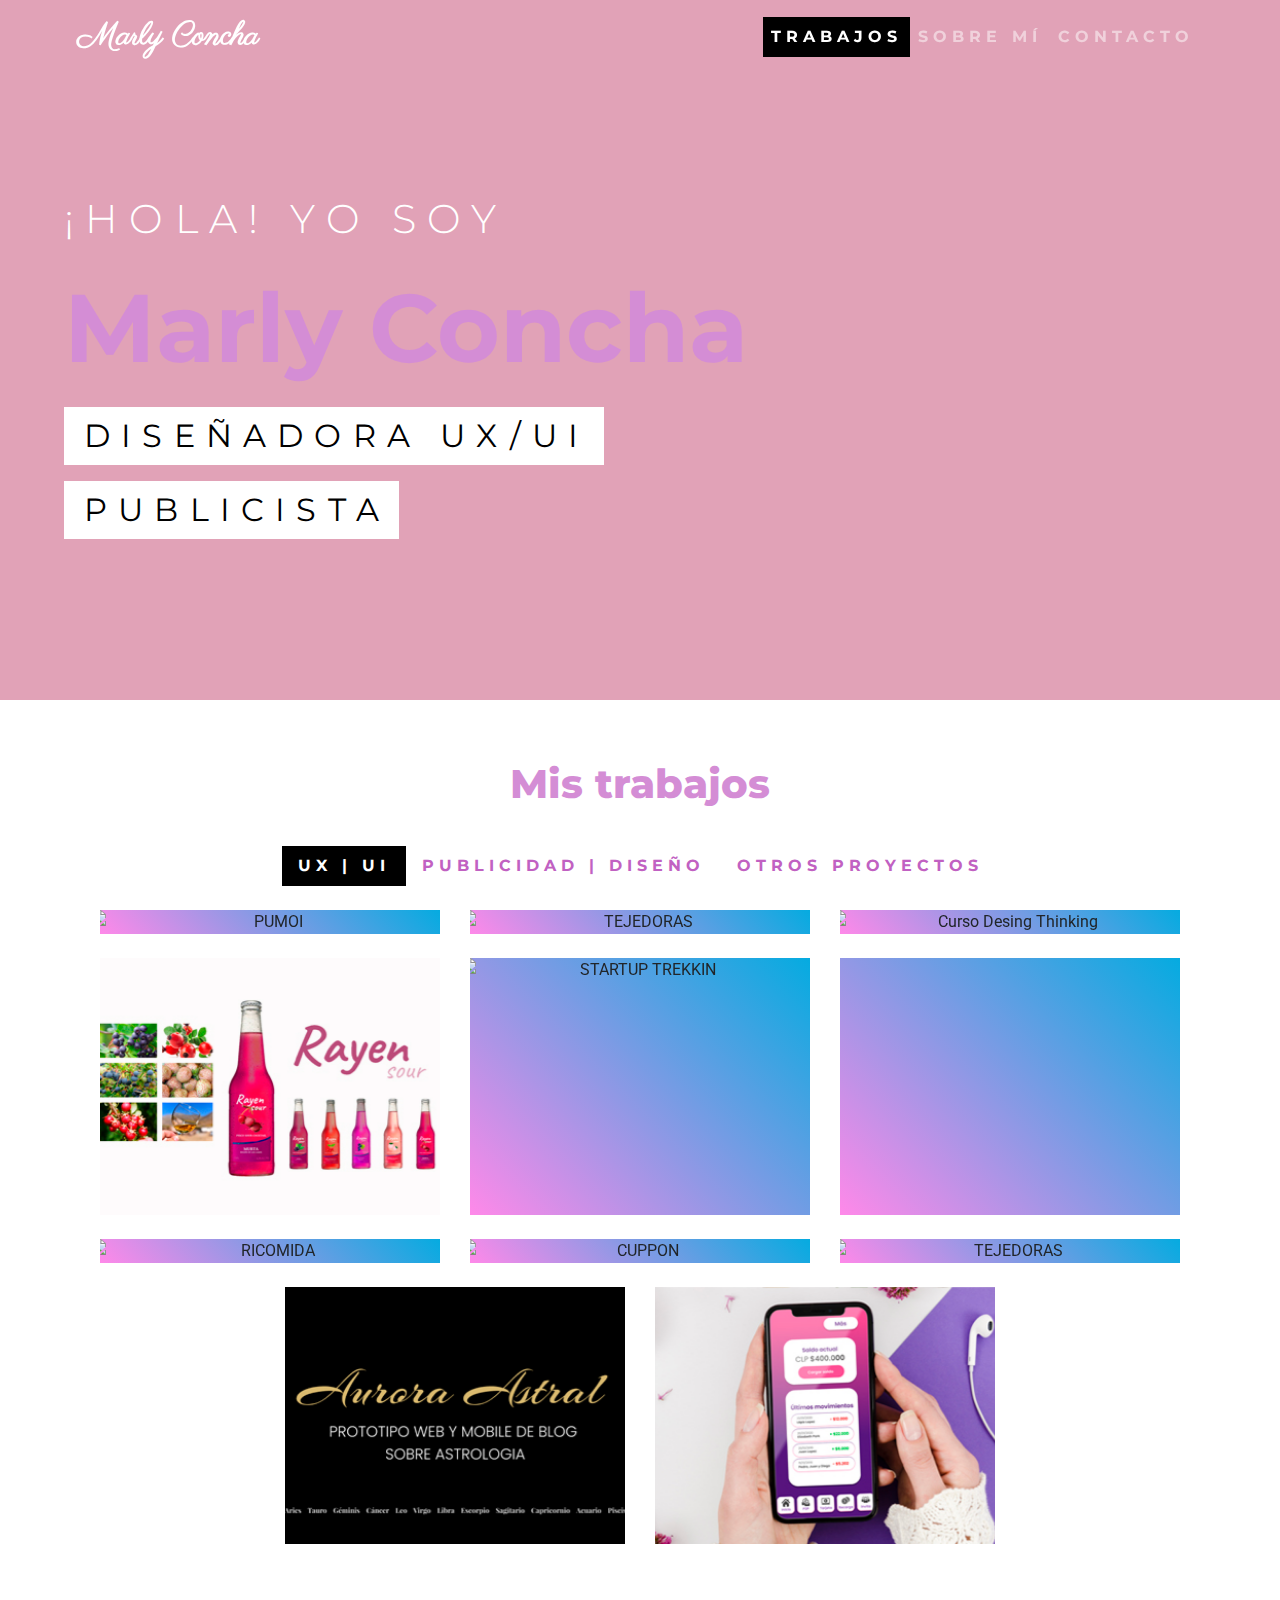
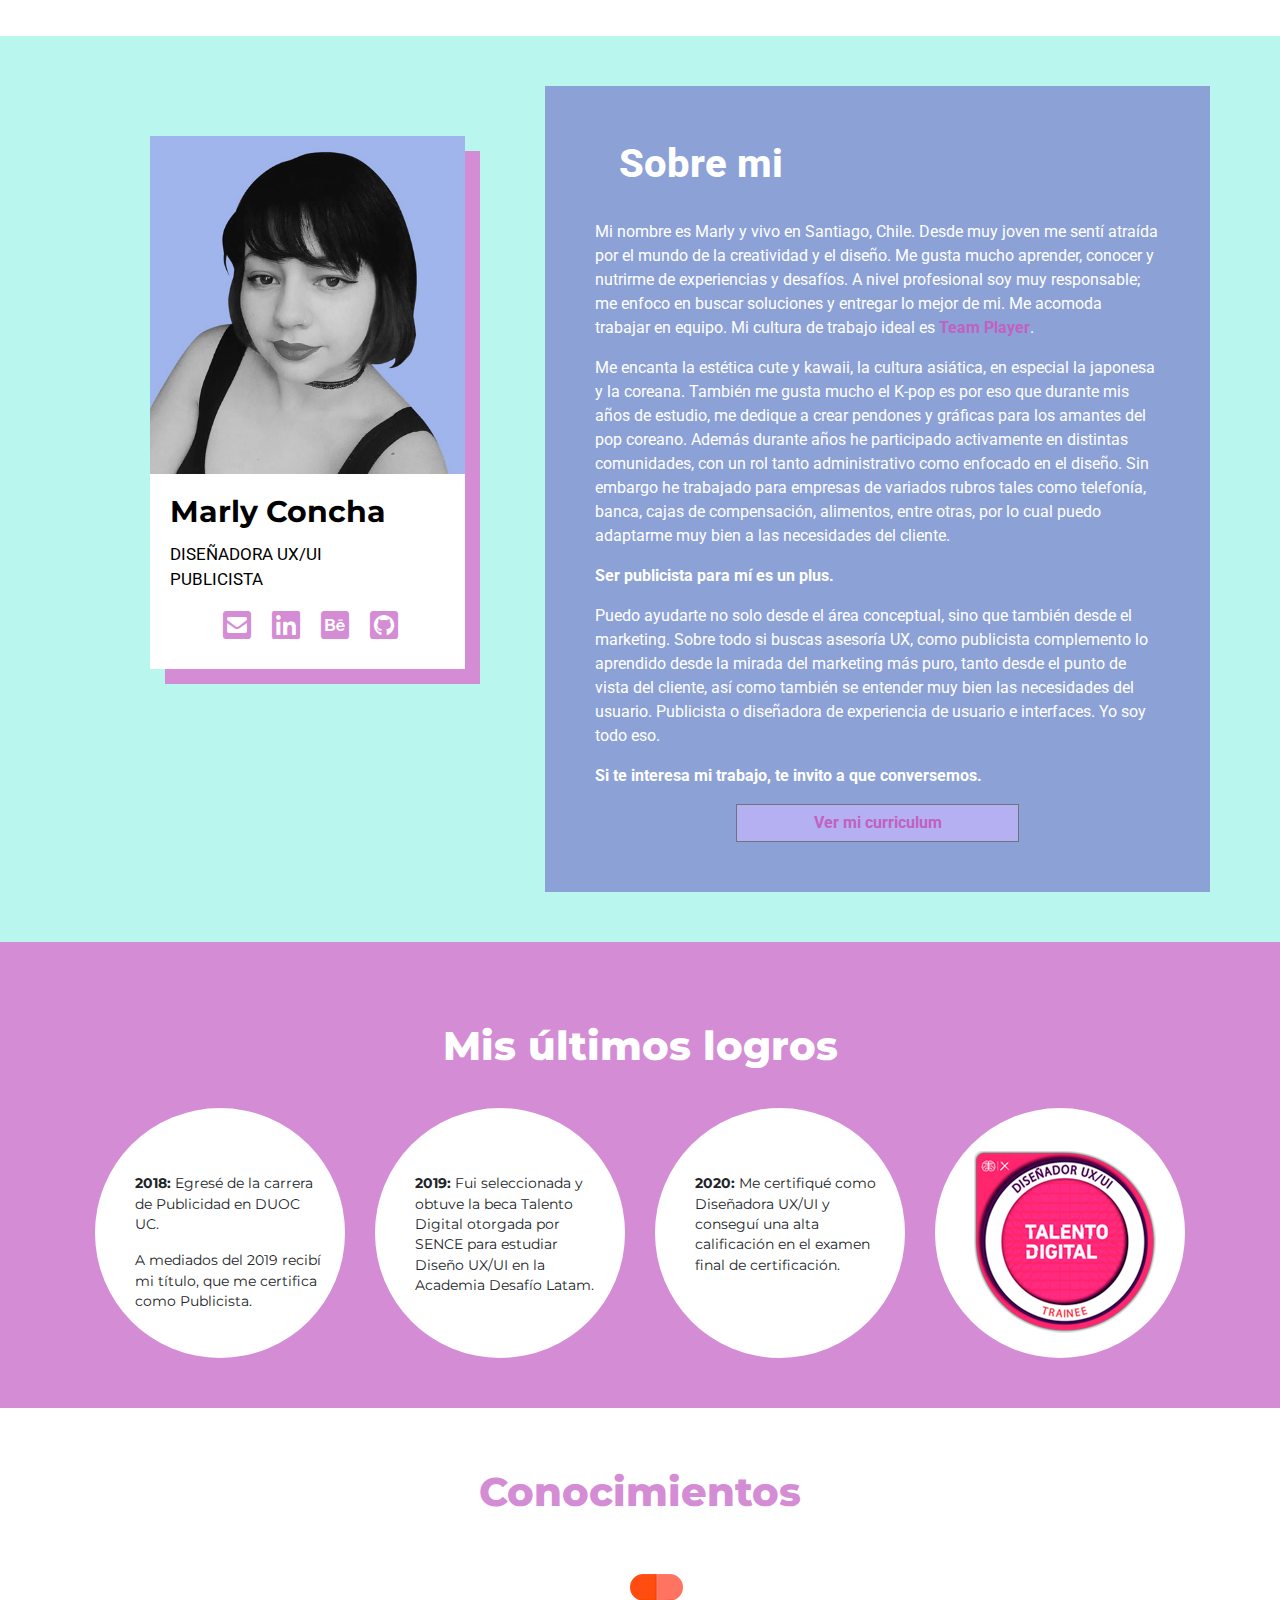
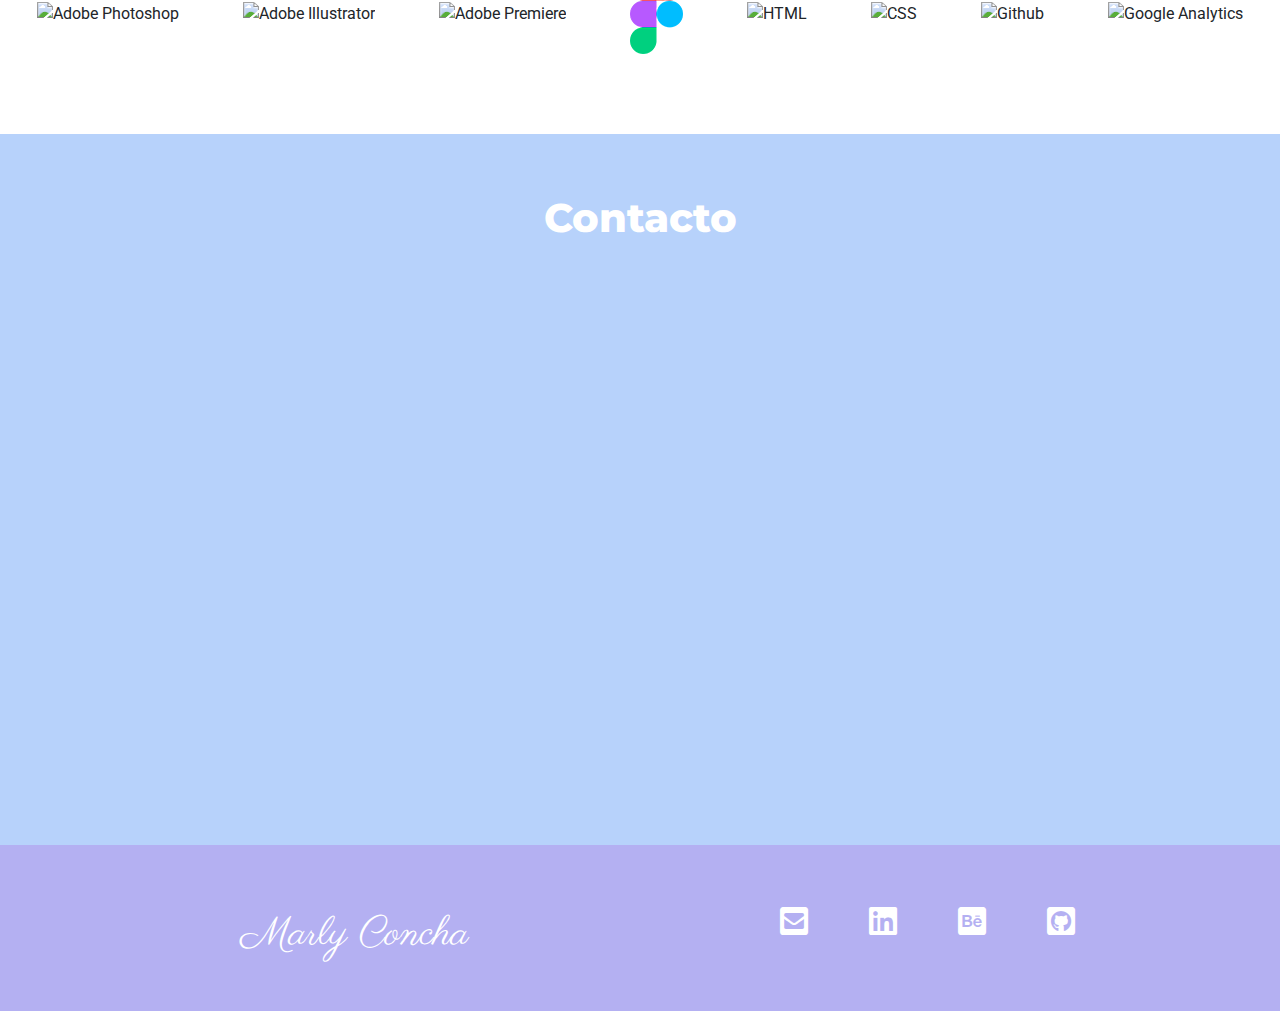
==== index.html @ b3d9e697 "Update index.html" ====
<!DOCTYPE html>
<html lang="en">

<head>
    <meta charset="UTF-8">
    <meta name="viewport" content="width=device-width, initial-scale=1.0">
    <meta http-equiv="X-UA-Compatible" content="ie=edge">
    <title>Marly Concha | Portfolio</title>
    <!-- Font Awesome -->
    <link rel="stylesheet" href="https://use.fontawesome.com/releases/v5.8.2/css/all.css">
    <!-- Google Fonts -->
    <link
        href="https://fonts.googleapis.com/css2?family=Montserrat:wght@300;400;800&family=Parisienne&family=Roboto:wght@300;400;700&display=swap"
        rel="stylesheet">
    <!-- Bootstrap core CSS -->
    <link href="https://cdnjs.cloudflare.com/ajax/libs/twitter-bootstrap/4.5.0/css/bootstrap.min.css" rel="stylesheet">
    <!-- Material Design Bootstrap -->
    <link href="https://cdnjs.cloudflare.com/ajax/libs/mdbootstrap/4.19.1/css/mdb.min.css" rel="stylesheet">

    <link rel="stylesheet" href="assets/css/style.css">
</head>

<body data-spy="scroll" data-target="#menu" data-offset="50">

    <!-- NAVBAR -->
    <nav id="menu" class="navbar navbar-expand-lg navbar navbar-dark scrolling-navbar fixed-top">
        <div class="container px-2">
            <a class="navbar-brand" href="#">Marly Concha</a>

            <button class="navbar-toggler" type="button" data-toggle="collapse" data-target="#navbarNav"
                aria-controls="navbarNav" aria-expanded="false" aria-label="Toggle navigation">
                <span class="navbar-toggler-icon"></span>
            </button>
            <div class="collapse navbar-collapse" id="navbarNav">

                <ul class="navbar-nav ml-auto nav-pills">
                    <li class="nav-item">
                        <a class="nav-link active" href="#trabajos">TRABAJOS<span class="sr-only">(current)</span></a>
                    </li>
                    <li class="nav-item">
                        <a class="nav-link" href="#sobremi">SOBRE MÍ</a>
                    </li>
                    <li class="nav-item">
                        <a class="nav-link" href="#contacto">CONTACTO</a>

                    </li>
                </ul>
            </div>
        </div>
    </nav>
    <!-- FIN NAVBAR -->

    <!-- HEADER -->
    <header id="inicio" class="hero__section">
        <div class="header__text">
            <p class="header">¡HOLA! YO SOY</p>
            <h1 class="ml11">
                <span class="text-wrapper">
                    <span class="line line1"></span>
                    <span class="letters">Marly Concha</span>
                </span>
            </h1>
            <p class="subtitulo">DISEÑADORA UX/UI</p>
            <p class="subtitulo2">PUBLICISTA</p>

            <script src="https://cdnjs.cloudflare.com/ajax/libs/animejs/2.0.2/anime.min.js"></script>

        </div>
    </header>
    <!-- FIN HEADER -->

    <!-- TRABAJOS DESTACADOS
    <section id="trabajos" class="mistrabajos">
        <div class="container">
            <div class="row justify-content-sm-center mt-2">

                <h1 class="titulo">Trabajos destacados</h1>
            </div>
        </div>

        <div class="container">
            <div class="row justify-content-sm-center mt-4">
                <div class="col-lg-4 col-md-4 col-sm-6 col-xs-12">
                    <div class="hovereffect">
                        <img class="" src="/assets/img/scaserta.png" alt="">
                        <div class="overlay">
                            <a href="/trabajos/tejedoras/index.html">
                                <h2>TEJEDORAS (WEB)</h2>
                            </a>
                        </div>
                    </div>
                </div>

                <div class="col-lg-4 col-md-4 col-sm-6 col-xs-12">
                    <div class="hovereffect">
                        <img class="img-responsive" src="http://placehold.it/350x200" alt="">
                        <div class="overlay">
                            <a href="/trabajos/ricomida/index.html">
                                <h2>TEJEDORAS</h2>
                            </a>
                        </div>
                    </div>
                </div>

                <div class="col-lg-4 col-md-4 col-sm-6 col-xs-12">
                    <div class="hovereffect">
                        <img class="img-responsive" src="http://placehold.it/350x200" alt="">
                        <div class="overlay">
                            <a href="/trabajos/ricomida/index.html">
                                <h2>PUMOI</h2>
                            </a>
                        </div>
                    </div>
                </div>
            </div>
        </div>
    </section>
    FIN TRABAJOS DESTACADOS -->

    <!-- MIS TRABAJOS -->
    <section id="trabajos" class="miexperiencia">
        <h1 class="tituloex">Mis trabajos</h1>

        <div class="container tabs_mi">

            <ul class="nav justify-content-center nav-pills mb-3" id="pills-tab" role="tablist">
                <li class="nav-item">
                    <a class="nav-link active" id="pills-uxui-tab" data-toggle="pill" href="#pills-uxui" role="tab"
                        aria-controls="pills-uxui" aria-selected="true">UX | UI</a>
                </li>
                <li class="nav-item">
                    <a class="nav-link" id="pills-diseno-tab" data-toggle="pill" href="#pills-diseno" role="tab"
                        aria-controls="pills-diseno" aria-selected="false">PUBLICIDAD | DISEÑO</a>
                </li>
                <li class="nav-item">
                    <a class="nav-link" id="pills-otros-tab" data-toggle="pill" href="#pills-otros" role="tab"
                        aria-controls="pills-otros" aria-selected="false">OTROS PROYECTOS</a>
                </li>
            </ul>
            <div class="tab-content" id="pills-tabContent">
                <div class="tab-pane fade show active" id="pills-uxui" role="tabpanel" aria-labelledby="pills-uxui-tab">

                    <div class="container trabajos_con">

                        <div class="row justify-content-sm-center mt-4">
                            <div class="col-lg-4 col-md-4 col-sm-6 col-xs-12">
                                <div class="hovereffect">
                                    <img class="img-responsive" src="assets/img/portada_pumoi.jpg" alt="PUMOI">
                                    <div class="overlay">
                                        <a href="https://marlyconcha.github.io/pumoi/">
                                            <h2>PUMOI</h2>
                                        </a>
                                    </div>
                                </div>
                            </div>

                            <div class="col-lg-4 col-md-4 col-sm-6 col-xs-12">
                                <div class="hovereffect">
                                    <img class="img-responsive" src="assets/img/portadatejedoras.jpg" alt="TEJEDORAS">
                                    <div class="overlay">
                                        <a href="https://marlyconcha.github.io/tejedoras/">
                                            <h2>TEJEDORAS (WEB)</h2>
                                        </a>
                                    </div>
                                </div>
                            </div>

                            <div class="col-lg-4 col-md-4 col-sm-6 col-xs-12">
                                <div class="hovereffect">
                                    <img class="img-responsive" src="assets/img/portada_desing.jpg"
                                        alt="Curso Desing Thinking">
                                    <div class="overlay">
                                        <a href="https://marlyconcha.github.io/desing_thinking/">
                                            <h2>Curso Desing Thinking</h2>
                                        </a>
                                    </div>
                                </div>
                            </div>
                        </div>

                        <div class="row justify-content-sm-center mt-4">
                            <div class="col-lg-4 col-md-4 col-sm-6 col-xs-12">
                                <div class="hovereffect">
                                    <img class="img-responsive" src="assets/img/portada_rayen.jpg" alt="RAYEN">
                                    <div class="overlay">
                                        <a href="https://marlyconcha.github.io/rayen/">
                                            <h2>RAYEN</h2>
                                        </a>
                                    </div>
                                </div>
                            </div>

                            <div class="col-lg-4 col-md-4 col-sm-6 col-xs-12">
                                <div class="hovereffect">
                                    <img class="img-responsive" src="assets/img/portada_trekkin.jpg"
                                        alt="STARTUP TREKKIN">
                                    <div class="overlay">
                                        <a href="https://marlyconcha.github.io/startuptrekkin/">
                                            <h2>STARTUP TREKKIN</h2>
                                        </a>
                                    </div>
                                </div>
                            </div>

                            <div class="col-lg-4 col-md-4 col-sm-6 col-xs-12">
                                <div class="hovereffect">
                                    <img class="img-responsive" src="assets/img/portada_mobilec.jpg" alt="">
                                    <div class="overlay">
                                        <a href="https://marlyconcha.github.io/mobileclick">
                                            <h2>MOBILE CLICK</h2>
                                        </a>
                                    </div>
                                </div>
                            </div>

                        </div>

                        <div class="row justify-content-sm-center mt-4">
                            <div class="col-lg-4 col-md-4 col-sm-6 col-xs-12">
                                <div class="hovereffect">
                                    <img class="img-responsive" src="assets/img/portada_ricomida.jpg" alt="RICOMIDA">
                                    <div class="overlay">
                                        <a href="https://marlyconcha.github.io/ricomida/">
                                            <h2>RICOMIDA</h2>
                                        </a>
                                    </div>
                                </div>
                            </div>

                            <div class="col-lg-4 col-md-4 col-sm-6 col-xs-12">
                                <div class="hovereffect">
                                    <img class="img-responsive" src="assets/img/portada_cuppon.jpg" alt="CUPPON">
                                    <div class="overlay">
                                        <a href="https://marlyconcha.github.io/cuppon/">
                                            <h2>CUPPON</h2>
                                        </a>
                                    </div>
                                </div>
                            </div>

                            <div class="col-lg-4 col-md-4 col-sm-6 col-xs-12">
                                <div class="hovereffect">
                                    <img class="img-responsive" src="assets/img/portada_tejedorass.jpg" alt="TEJEDORAS">
                                    <div class="overlay">
                                        <a href="https://marlyconcha.github.io/tejedoraslaligua/">
                                            <h2>TEJEDORAS</h2>
                                        </a>
                                    </div>
                                </div>
                            </div>
                        </div>

                        <div class="row justify-content-sm-center mt-4">

                            <div class="col-lg-4 col-md-4 col-sm-6 col-xs-12">
                                <div class="hovereffect">
                                    <img class="img-responsive" src="assets/img/portada_aurora.jpg" alt="Aurora Astral">
                                    <div class="overlay">
                                        <a href="https://marlyconcha.github.io/aurora_astral/">
                                            <h2>Blog Aurora Astral</h2>
                                        </a>
                                    </div>
                                </div>
                            </div>

                            <div class="col-lg-4 col-md-4 col-sm-6 col-xs-12">
                                <div class="hovereffect">
                                    <img class="img-responsive" src="assets/img/portada_appbancaria.jpg"
                                        alt="App bancaria">
                                    <div class="overlay">
                                        <a href="https://marlyconcha.github.io/app_bancaria/">
                                            <h2>APP Bancaria</h2>
                                        </a>
                                    </div>
                                </div>
                            </div>
                        </div>
                    </div>

                </div>

                <div class="tab-pane fade" id="pills-diseno" role="tabpanel" aria-labelledby="pills-diseno-tab">

                    <div class="container trabajos_con">

                        <div class="row justify-content-sm-center mt-4">
                            <div class="col-lg-4 col-md-4 col-sm-6 col-xs-12">
                                <div class="hovereffect">
                                    <img class="img-responsive" src="assets/img/portada_petralia.png" alt="Petralia">
                                    <div class="overlay">
                                        <a href="https://www.behance.net/gallery/101833953/Aceite-Petralia">
                                            <h2>PETRALIA</h2>
                                        </a>
                                    </div>
                                </div>
                            </div>

                            <div class="col-lg-4 col-md-4 col-sm-6 col-xs-12">
                                <div class="hovereffect">
                                    <img class="img-responsive" src="assets/img/portada_coze.png" alt="COZE COFFEE">
                                    <div class="overlay">
                                        <a href="https://www.behance.net/gallery/101832331/Coze-Coffee">
                                            <h2>COZE COFFEE</h2>
                                        </a>
                                    </div>
                                </div>
                            </div>

                            <div class="col-lg-4 col-md-4 col-sm-6 col-xs-12">
                                <div class="hovereffect">
                                    <img class="img-responsive" src="assets/img/portada_miraflores.png"
                                        alt="Miraflores On the Go">
                                    <div class="overlay">
                                        <a href="https://www.behance.net/gallery/101831723/Miraflores-ON-THE-GO">
                                            <h2>MIRAFLORES ON THE GO</h2>
                                        </a>
                                    </div>
                                </div>
                            </div>
                        </div>

                        <div class="row justify-content-sm-center mt-4">
                            <div class="col-lg-4 col-md-4 col-sm-6 col-xs-12">
                                <div class="hovereffect">
                                    <img class="img-responsive" src="assets/img/portada_jac.png" alt="JAC">
                                    <div class="overlay">
                                        <a href="https://www.behance.net/gallery/101830645/Tu-companero-perfecto-JAC-Motors">
                                            <h2>JAC</h2>
                                        </a>
                                    </div>
                                </div>
                            </div>

                            <div class="col-lg-4 col-md-4 col-sm-6 col-xs-12">
                                <div class="hovereffect">
                                    <img class="img-responsive" src="assets/img/portada_caserta.png"
                                        alt="Caserta">
                                    <div class="overlay">
                                        <a href="https://www.behance.net/gallery/101830463/Esperanza-Caserta">
                                            <h2>CASERTA</h2>
                                        </a>
                                    </div>
                                </div>
                            </div>
                        </div>
                    </div>
                </div>

                <div class="tab-pane fade" id="pills-otros" role="tabpanel" aria-labelledby="pills-otros-tab">
                    <p>¡Hola! Esta parte de mi portafolio aún esta en construcción :(</p>

                    <p>De todas maneras puedes ver más trabajos en mi Behance</p>

                    <p><a href="https://www.behance.net/marlyconcha" title="Behance">BEHANCE</a></p>
                </div>
            </div>

        </div>
    </section>
    <!-- FIN MIS TRABAJOS -->

    <!-- SOBRE MI -->
    <section id="sobremi" class="sobremi">
        <div class="container">
            <div class="row text-center">
                <div class="col-sm-5 bg-primary bg-polaroid">

                    <!-- Polaroid -->
                    <div class="container">
                        <div class="card-polaroid">

                            <div class="view overlay">
                                <img class="card-img-top" src="assets/img/mrl.jpg" alt="Card image cap">
                                <a href="#!">
                                    <div class="mask rgba-white-slight"></div>
                                </a>
                            </div>
                            <div class="card-body">
                                <h4 class="card-title">Marly Concha</h4>
                                <p class="card-text">DISEÑADORA UX/UI<br>PUBLICISTA</p>
                                <!-- Button -->
                                <a href="mailto:marly.concha@gmail.com" data-toggle="tooltip" data-placement="bottom"
                                    title="Mail"><i class="fas fa-envelope-square fa-2x icon-polaroid"></i></a>

                                <a href="https://www.linkedin.com/in/marlyconcha/" data-toggle="tooltip"
                                    data-placement="bottom" title="Linkedin"><i
                                        class="fab fa-linkedin fa-2x icon-polaroid"></i></a>
                                <a href="https://www.behance.net/marlyconcha" data-toggle="tooltip"
                                    data-placement="bottom" title="Behance"><i
                                        class="fab fa-behance-square fa-2x icon-polaroid"></i></a>
                                <a href="https:github.com/marlyconcha" class="icon-polaroid" data-toggle="tooltip"
                                    data-placement="bottom" title="Github"><i
                                        class="fab fa-github-square fa-2x icon-polaroid"></i></a>
                            </div>
                        </div>
                    </div> <!-- Card -->

                </div>
                <div class="col-sm-7 bg-warning sobremi_content">
                    <h1 class="p-4">Sobre mi</h1>
                    <p>Mi nombre es Marly y vivo en Santiago, Chile. Desde muy joven me sentí atraída por el
                        mundo de la creatividad y el diseño. Me gusta mucho aprender, conocer y nutrirme
                        de experiencias y desafíos. A nivel profesional soy muy responsable; me enfoco en buscar
                        soluciones y entregar lo mejor de mi. Me acomoda trabajar en equipo. Mi cultura de trabajo ideal
                        es <a
                            href="https://www.getonbrd.com/quizzes/webpro-cultural-fit/assessments/734843cf1fafc6a77067e505f58ed2b1/share?utm_source"
                            title="Cultural fit">Team Player</a>.
                    </p>

                    <p>Me encanta la estética cute y kawaii, la cultura asiática, en especial la
                        japonesa y la coreana. También me gusta mucho el K-pop es por eso que durante mis años de
                        estudio, me dedique a crear pendones y gráficas para los amantes del pop coreano. Además durante
                        años he participado
                        activamente en distintas comunidades, con un rol tanto administrativo como enfocado en el
                        diseño. Sin embargo he trabajado para empresas de variados rubros tales como telefonía, banca,
                        cajas de compensación, alimentos,
                        entre otras, por lo cual puedo adaptarme muy bien a las necesidades del cliente.</p>

                    <p><span style="font-weight: bold;">Ser publicista para mí es un plus.</span></p>

                    <p>Puedo ayudarte no solo desde el área conceptual, sino que también desde el marketing. Sobre todo
                        si buscas asesoría UX, como publicista complemento lo aprendido desde la mirada del marketing
                        más puro, tanto desde el punto de vista del cliente, así como también se entender muy bien las
                        necesidades del usuario. Publicista o diseñadora de experiencia de usuario e interfaces. Yo soy
                        todo eso.</p>

                    <p><span style="font-weight: bold;">Si te interesa mi trabajo, te invito a que conversemos.</span>
                    </p>


                    <!--
                    <button class="btn btn-secondary"><a
                            href="https://drive.google.com/file/d/1BwrjR_ZKTx104lmNcCDHK7w0IEvtYoTc/view?usp=sharing">Ver mi curriculum</a></button> -->

                    <div class="button_mc_content">
                        <button class="btn btn-secondary button_mc"><a href="assets/pdf/CV_Marly_Concha.pdf">Ver mi
                                curriculum</a></button>
                    </div>


                </div>
            </div>
        </div>
    </section>
    <!-- FIN SOBRE MI-->

    <!-- LOGROS -->

    <section id="" class="logros">
        <div class="container">
            <h1 class="titulot">Mis últimos logros</h1>
            <div class="row d-flex justify-content-center">

                <div class="card-deck">
                    <div class="card-log">
                        <div class="card-body">
                            <p class="card-text-log"><span style="font-weight: bold;">2018:</span> Egresé de la carrera
                                de Publicidad en DUOC UC.</p>
                            <p class="card-text-log-two">A mediados del 2019 recibí mi título, que me certifica como
                                Publicista.</p>
                        </div>
                    </div>

                    <div class="card-log">
                        <div class="card-body">
                            <p class="card-text-log"><span style="font-weight: bold;">2019:</span> Fui seleccionada y
                                obtuve la beca Talento Digital otorgada por SENCE para estudiar Diseño UX/UI en la
                                Academia Desafío Latam.</p>
                        </div>
                    </div>

                    <div class="card-log">
                        <div class="card-body">
                            <p class="card-text-log"><span style="font-weight: bold;">2020:</span> Me certifiqué como
                                Diseñadora UX/UI y conseguí una alta calificación en el examen final de certificación.
                            </p>
                        </div>
                    </div>

                    <div class="card-log">
                        <div class="card-body">
                            <a href="https://www.youracclaim.com/badges/a567070d-522d-4133-abc2-b351b7786d1e/"><img
                                    class="card-log-img" src="assets/img/insignia_uxui.png" alt="Insignia digital"></a>
                        </div>
                    </div>

                </div>

            </div>
        </div>
    </section>




    <!-- FIN LOGROS -->

    <section id="experiencia" class="miexperiencia">
        <h1 class="tituloex">Conocimientos</h1>
        <img src="assets/img/iconphotoshop.png" class="iconex" class="iconex" data-toggle="tooltip"
            data-placement="bottom" title="Adobe Photoshop">

        <img src="assets/img/iconillustrator.png" class="iconex" data-toggle="tooltip" data-placement="bottom"
            title="Adobe Illustrator">

        <img src="assets/img/iconpremiere.png" class="iconex" data-toggle="tooltip" data-placement="bottom"
            title="Adobe Premiere">

        <img src="assets/img/iconfigma.png" class="iconex" data-toggle="tooltip" data-placement="bottom" title="Figma">

        <img src="assets/img/iconhtml.png" class="iconex" data-toggle="tooltip" data-placement="bottom" title="HTML">

        <img src="assets/img/iconcss.png" class="iconex" data-toggle="tooltip" data-placement="bottom" title="CSS">

        <img src="assets/img/icongithub.png" class="iconex" data-toggle="tooltip" data-placement="bottom"
            title="Github">

        <img src="assets/img/iconanalytics.png" class="iconex" data-toggle="tooltip" data-placement="bottom"
            title="Google Analytics">
    </section>

    <!-- CONTACTO -->

    <section id="contacto" class="contacto">
        <h1 class="titulot">Contacto</h1>

        <section id="contacto" class="contactame">
            <div class="typeform-widget" data-url="https://form.typeform.com/to/B67Kvy"
                style="width: 100%; height: 500px;"></div>
            <script>
                (function () {
                    var qs, js, q, s, d = document,
                        gi = d.getElementById,
                        ce = d.createElement,
                        gt = d.getElementsByTagName,
                        id = "typef_orm",
                        b = "https://embed.typeform.com/";
                    if (!gi.call(d, id)) {
                        js = ce.call(d, "script");
                        js.id = id;
                        js.src = b + "embed.js";
                        q = gt.call(d, "script")[0];
                        q.parentNode.insertBefore(js, q)
                    }
                })()
            </script>
            <div style="font-family: Sans-Serif;font-size: 12px;color: #ffffff;opacity: 0.5; padding-top: 5px;"></div>
        </section>

    </section>


    <!-- FIN CONTACTO -->

    <!-- FOOTER -->
    <footer>
        <div class="container">
            <div class="row">
                <div class="col-6">
                    <p class="footer-brand">Marly Concha</p>
                </div>
                <div class="col-6">
                    <a href="mailto:marly.concha@gmail.com" data-toggle="tooltip" data-placement="bottom"
                        title="Mail"><i class="fas fa-envelope-square fa-2x"></i></a>

                    <a href="https://www.linkedin.com/in/marlyconcha/" data-toggle="tooltip" data-placement="bottom"
                        title="Linkedin"><i class="fab fa-linkedin fa-2x"></i></a>
                    <a href="https://www.behance.net/marlyconcha" data-toggle="tooltip" data-placement="bottom"
                        title="Behance"><i class="fab fa-behance-square fa-2x"></i></a>
                    <a href="https:github.com/marlyconcha" class="icon-polaroid" data-toggle="tooltip"
                        data-placement="bottom" title="Github"><i class="fab fa-github-square fa-2x"></i></a>
                </div>
            </div>
        </div>
    </footer>
    <!-- FIN FOOTER -->



    <!-- JQuery -->
    <script type="text/javascript" src="https://cdnjs.cloudflare.com/ajax/libs/jquery/3.5.1/jquery.min.js"></script>
    <!-- Bootstrap tooltips -->
    <script type="text/javascript" src="https://cdnjs.cloudflare.com/ajax/libs/popper.js/1.14.4/umd/popper.min.js">
    </script>
    <!-- Bootstrap core JavaScript -->
    <script type="text/javascript"
        src="https://cdnjs.cloudflare.com/ajax/libs/twitter-bootstrap/4.5.0/js/bootstrap.min.js"></script>
    <!-- MDB core JavaScript -->
    <script type="text/javascript" src="https://cdnjs.cloudflare.com/ajax/libs/mdbootstrap/4.19.1/js/mdb.min.js">
    </script>

    <script src="assets/js/script.js"></script>
</body>

</html>
---- assets/css/style.css ----
body {
    margin: 0;
    font-family: 'Roboto', sans-serif;
    position: relative;
}

::selection {
    background-color: #161614;
    color: #ffffff;
}

a {
    color: #c161c2;
    font-weight: 700;
}

a:hover {
    color: #b2d4fd;
}

html {
    scroll-behavior: smooth;
}

.boldtext {
    font-weight: bold;
}

/* NAV */

.navbar {
    background-color: rgba(0, 0, 0, 0);
}

.navbar-brand {
    font-family: 'Parisienne', cursive;
    font-size: 2rem;
}

.nav-link {
    font-family: 'Montserrat', sans-serif;
    letter-spacing: 5px;
    font-size: 1rem;
}

.top-nav-collapse {
    background-color: #b4b0f2 !important;
}

.nav-pills .nav-link.active,
.show>.nav-pills .nav-link {
    background: #000000 !important;
    border-radius: 0%;
}

/* HEADER */

.hero__section {
    background-color: #e1a2b7;
    background-image: url(../img/fondo-maruu.png), url(../img/bg.png);
    background-repeat: no-repeat;
    background-size: initial;
    background-position: right;
    background-repeat: no-repeat;
    height: 700px;
}

.header__text {
    font-size: 2.8rem;
    color: #ffffff;
    text-align: left;
    padding: 1.8rem 4rem 0px 4rem;
}

p.header {
    font-family: 'Montserrat', sans-serif;
    font-weight: 300;
    font-size: 2.5rem;
    margin: 10rem 0px 0px 0px;
    color: #ffffff;
    letter-spacing: 0.7rem;
}

p.subtitulo {
    font-family: 'Montserrat', sans-serif;
    font-size: 2rem;
    color: #000000;
    background-color: #ffffff;
    letter-spacing: 0.7rem;
    width: 540px;
    padding: 5px 5px 5px 20px;
}

p.subtitulo2 {
    font-family: 'Montserrat', sans-serif;
    font-size: 2rem;
    color: #000000;
    background-color: #ffffff;
    letter-spacing: 0.7rem;
    width: 335px;
    padding: 5px 5px 5px 20px;
}

/* Extra small devices (portrait phones, less than 576px)*/
@media (max-width: 768px) {

    .hero__section {
        background-color: #e1a2b7;
        background-image: url(../img/fondo-maruu.png), url(../img/bg.png);
        background-repeat: no-repeat;
        background-size: 100%, cover;
        background-position: left;
        background-repeat: no-repeat;
        height: 700px;
        margin-top: -75px;
    }

    .header__text {
        font-size: 1rem;
        color: #ffffff;
        text-align: left;
        padding: 1.8rem 4rem 0px 4rem;
    }

    p.header {
        font-family: 'Montserrat', sans-serif;
        font-weight: 300;
        font-size: 1.4rem;
        margin: 28rem 0px 0px 0px;
        padding-left: 10px;
        color: #ffffff;
        background-color: black;
        width: 325px;
        letter-spacing: 0.7rem;
    }

    p.subtitulo {
        font-family: 'Montserrat', sans-serif;
        font-size: 0.9rem;
        color: #000000;
        background-color: #ffffff;
        letter-spacing: 0.6rem;
        width: 325px;
        padding: 5px 5px 5px 20px;
    }

    p.subtitulo2 {
        font-family: 'Montserrat', sans-serif;
        font-size: 0.9rem;
        color: #000000;
        background-color: #ffffff;
        letter-spacing: 0.6rem;
        width: 210px;
        padding: 5px 5px 5px 20px;
    }

}

/* SOBRE MÍ */

.sobremi {
    background-color: #b9f6ee;
    padding: 50px 0px;
    text-align: center;
}

.sobremi_content {
    background-color: #8ca1d6 !important;
    color: #fff;
    padding: 30px 50px;
    text-align: left;
}

.sobremift {
    height: 190px;
    width: 190px;
    border-radius: 50%;
}

.bg-polaroid {
    background-color: #b9f6ee !important;
}

p.informacion {
    color: #ffffff;
    font-family: 'Montserrat', sans-serif;
    font-size: 0.8rem;
    letter-spacing: 0.2rem;
    margin: 20px 0px;
}

.fondotexto {
    background-color: #ffffff;
    padding: 10px;
    font-size: 0.90rem;
    text-align: left;
}

h1 {
    font-weight: 800;
    color: #ffffff;
}

h2 {
    color: #ffffff;
    font-weight: 800;
    letter-spacing: 0.3rem;
}

.button_mc_content {
    display: flex;
    justify-content: center;
}

.button_mc {
    width: 50%;
    display: flex;
    justify-content: center;
}

/* EXPERIENCIA */

.miexperiencia {
    text-align: center;
    padding: 30px 0px 60px 0px;
}

h1.tituloex {
    font-family: 'Montserrat', sans-serif;
    color: #d48dd5;
    padding: 30px;
}

.iconex {
    padding: 20px 30px;
}

/* TRABAJOS */

.mistrabajos {
    background-color: #EECDD6;
    padding: 30px 0px 60px 0px;
}

h1.titulo {
    color: #d48dd5;
    padding: 30px;
    text-align: center;
}

.card {
    border-radius: 0%;
}

.card-img-top {
    border-radius: 0%;
}

.card-title {
    color: #d48dd5;
    font-weight: 700;
    text-align: left;
}

.card-text {
    font-family: 'Montserrat', sans-serif;
    font-size: 0.85rem;
    text-align: left;
}

.btn {
    background-color: #b4b0f2 !important;
    color: #ffffff !important;
    border-radius: 0% !important;
    margin-bottom: 20px;
}

.btn:hover {
    background-color: #bafdef !important;
}

/* MAS TRABAJOS */

.contacto {
    background-color: #b7d2fb;
    text-align: center;
    padding: 30px 0px 60px 0px;
}

h1.titulot {
    font-family: 'Montserrat', sans-serif;
    color: #ffffff;
    padding: 30px;
}


/* CAROUSEL */

.carousel-indicators {
    bottom: -60px;
}

.carousel-indicators .active {
    background-color: #ffffff;
}

.carousel-indicators li {
    width: 10px;
    height: 10px;
    border-radius: 50%;
    background-color: #ffffff(0, 0, 0, 0.5)
}

/* LOGROS */

.logros {
    background-color: #d48dd5;
    padding: 50px 0px;
    text-align: center;
}

.card-log {
    background-color: #ffffff;
    height: auto;
    width: auto;
    margin: 0px 15px;
    height: 250px;
    width: 250px;
    border-radius: 50%;
}

.card-log-img {
    text-align: left;
    padding: 10px 0px 0px 10px;
}

.card-text-log {
    font-family: 'Montserrat', sans-serif;
    font-size: 0.85rem;
    text-align: left;
    padding: 45px 0px 0px 20px;
}

.card-text-log-two {
    font-family: 'Montserrat', sans-serif;
    font-size: 0.85rem;
    text-align: left;
    padding: 0px 0px 0px 20px;
}

/* Extra small devices (portrait phones, less than 576px)*/
@media (max-width: 768px) {

    .card-log {
        margin: 0px 0px 20px 0px;
    }
}

/* CONTACTO */

.contactame {
    margin: 0;
}

/* FOOTER */

footer {
    background-color: #b4b0f2;
    padding: 60px 0px 30px 0px;
    text-align: center;
    color: #ffffff;
}

i {
    color: #ffffff;
    width: 80px;
    height: 53px;
    margin: 0px 0px 0px 5px;
}

i.hab {
    color: #000000;
    width: 80px;
    height: 53px;
    margin: 0px 0px 0px 5px;
}

p.footer-brand {
    font-family: 'Parisienne', cursive;
    font-size: 2.5rem;
}

/* Extra small devices (portrait phones, less than 576px)*/
@media (max-width: 575.98px) {

    .anchomodal {
        width: 100vw;
        display: inline-block;
    }

}

/* TABS */

.tabs_mi {
    background-color: #ffffff;
    height: auto;
    width: 100vw;
    padding-bottom: 2rem;
}

/* TRABAJOS */

.trabajos_con {
    width: 100%;
}

.hovereffect {
    width: 100%;
    height: 100%;
    float: left;
    overflow: hidden;
    position: relative;
    text-align: center;
    cursor: default;
    background: -webkit-linear-gradient(45deg, #ff89e9 0%, #05abe0 100%);
    background: linear-gradient(45deg, #ff89e9 0%, #05abe0 100%);
}

.hovereffect .overlay {
    width: 100%;
    height: 100%;
    position: absolute;
    overflow: hidden;
    top: 0;
    left: 0;
    padding: 50px 20px;
}

.hovereffect img {
    display: block;
    position: relative;
    max-width: none;
    width: calc(100% + 20px);
    -webkit-transition: opacity 0.35s, -webkit-transform 0.35s;
    transition: opacity 0.35s, transform 0.35s;
    -webkit-transform: translate3d(-10px, 0, 0);
    transform: translate3d(-10px, 0, 0);
    -webkit-backface-visibility: hidden;
    backface-visibility: hidden;
}

.hovereffect:hover img {
    opacity: 0.4;
    filter: alpha(opacity=40);
    -webkit-transform: translate3d(0, 0, 0);
    transform: translate3d(0, 0, 0);
}

.hovereffect h2 {
    text-transform: uppercase;
    color: #fff;
    text-align: center;
    position: relative;
    font-size: 17px;
    overflow: hidden;
    padding: 0.5em 0;
    background-color: transparent;
}

.hovereffect h2:after {
    position: absolute;
    bottom: 0;
    left: 0;
    width: 100%;
    height: 2px;
    background: #fff;
    content: '';
    -webkit-transition: -webkit-transform 0.35s;
    transition: transform 0.35s;
    -webkit-transform: translate3d(-100%, 0, 0);
    transform: translate3d(-100%, 0, 0);
}

.hovereffect:hover h2:after {
    -webkit-transform: translate3d(0, 0, 0);
    transform: translate3d(0, 0, 0);
}

.hovereffect a,
.hovereffect p {
    color: #FFF;
    opacity: 0;
    filter: alpha(opacity=0);
    -webkit-transition: opacity 0.35s, -webkit-transform 0.35s;
    transition: opacity 0.35s, transform 0.35s;
    -webkit-transform: translate3d(100%, 0, 0);
    transform: translate3d(100%, 0, 0);
}

.hovereffect:hover a,
.hovereffect:hover p {
    opacity: 1;
    filter: alpha(opacity=100);
    -webkit-transform: translate3d(0, 0, 0);
    transform: translate3d(0, 0, 0);
}

.card-polaroid {
    background-color: #fff;
    height: auto;
    width: auto;
    margin: 50px;
    box-shadow: 15px 15px 0px #d48dd5;
}

.card-title {
    color: #000000;
    font-size: 30px;
    font-family: 'Montserrat', sans-serif;
}

.card-text {
    color: #000000;
    font-family: 'Roboto', sans-serif;
    font-size: 17px;
}

.icon-polaroid {
    color: #d48dd5;
    height: 40px;
    width: 40px;
}

/* IMAGENES */

.ml11 {
    font-family: 'Montserrat', sans-serif;
    font-weight: 700;
    font-size: 6rem;
    margin-top: 1%;
    color: #d48dd5;
}

.ml11 .text-wrapper {
    position: relative;
    display: inline-block;
    padding-top: 0.1em;
    padding-right: 0.05em;
    padding-bottom: 0.15em;
}

.ml11 .line {
    opacity: 0;
    position: absolute;
    left: 0;
    height: 100%;
    width: 15px;
    background-color: #b4b0f2;
    transform-origin: 0 50%;
}

.ml11 .line1 {
    top: 0;
    left: 0;
}

.ml11 .letter {
    display: inline-block;
    line-height: 1em;
}

/* Extra small devices (portrait phones, less than 576px) */

@media (max-width: 768px) {

    .ml11 {
        font-family: 'Montserrat', sans-serif;
        font-weight: 700;
        font-size: 2.7rem;
        color: #ffffff;
        margin-top: 6px;
    }

    .ml11 .text-wrapper {
        background-color: #d48dd5;
        position: relative;
        display: inline-block;
        padding-top: 0.1em;
        padding-right: 0.05em;
        width: 325px;
        padding-left: 10px;
    }

    .ml11 .line {
        opacity: 0;
        position: sticky;
        left: 0;
        height: 100%;
        width: 15px;
    }

    .ml11 .line1 {
        top: 0;
        left: 0;
    }

    .ml11 .letter {
        display: inline-block;
        line-height: none;
    }
}
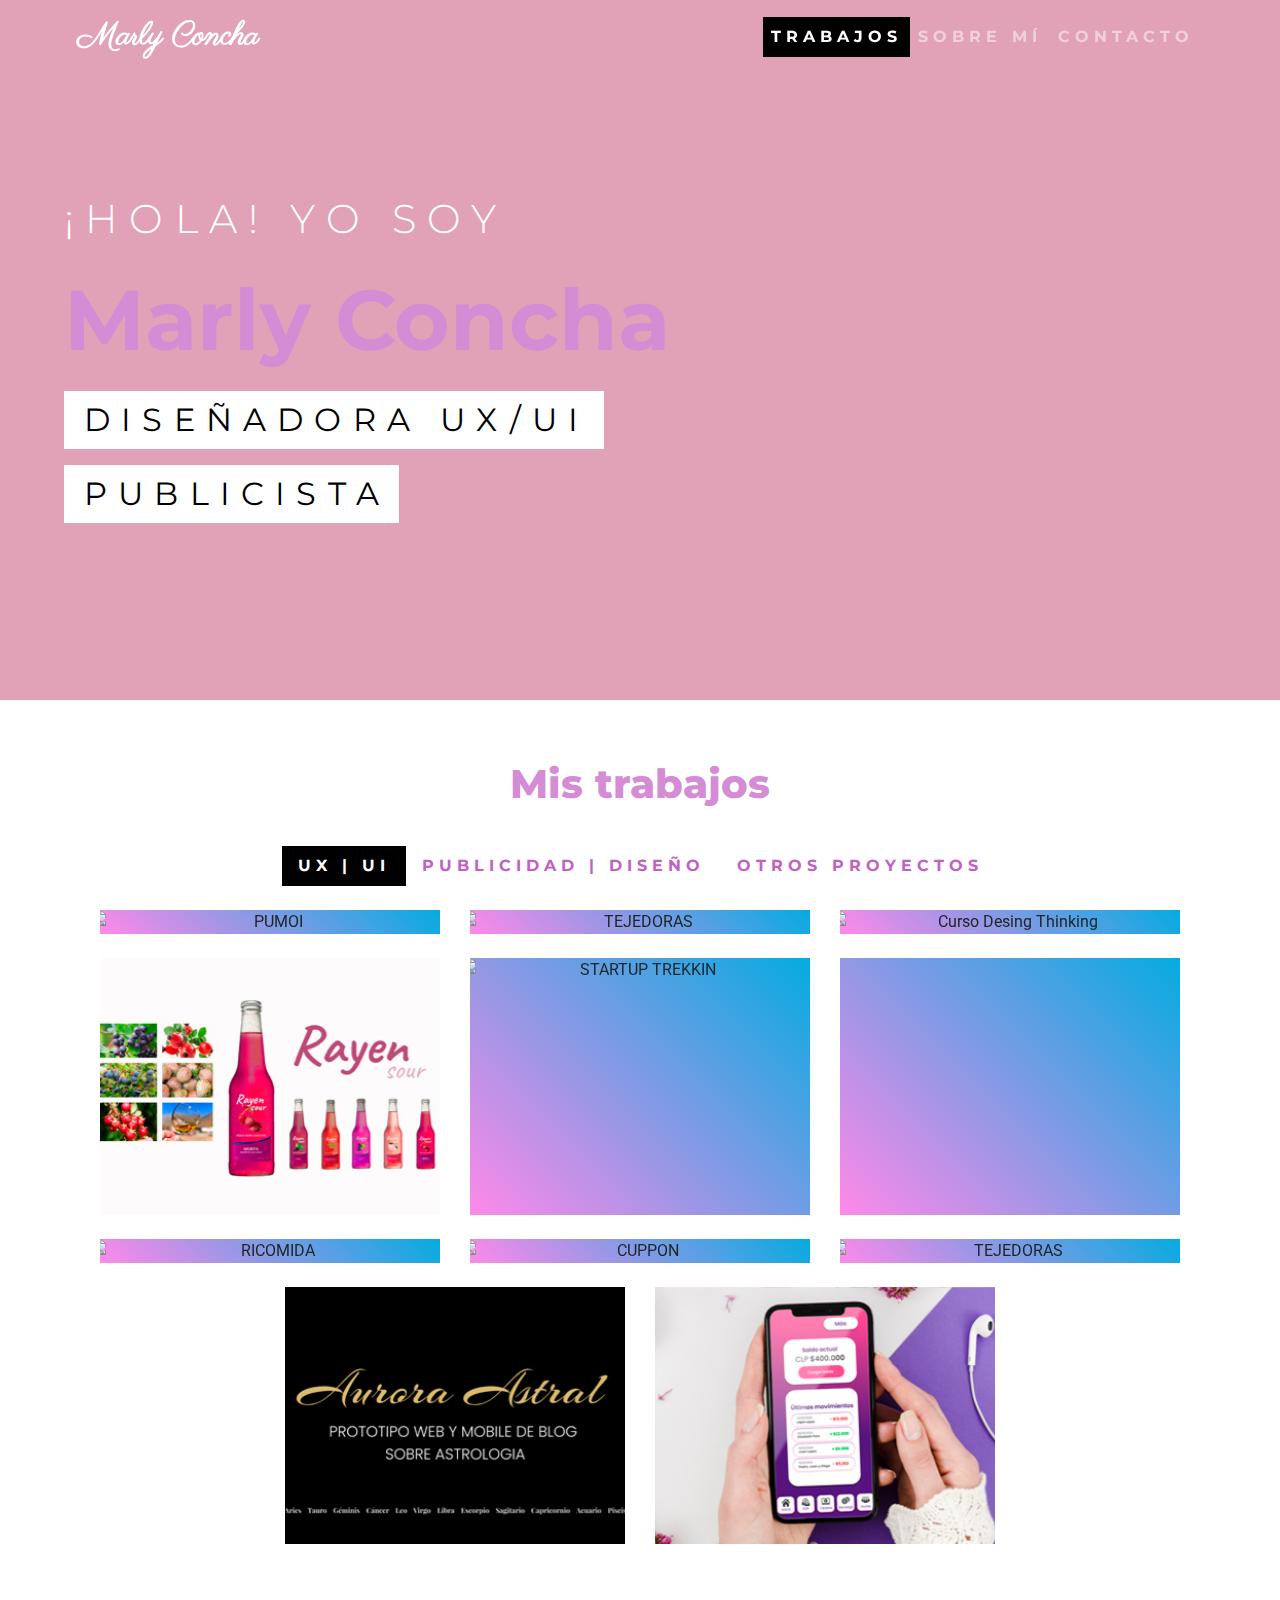
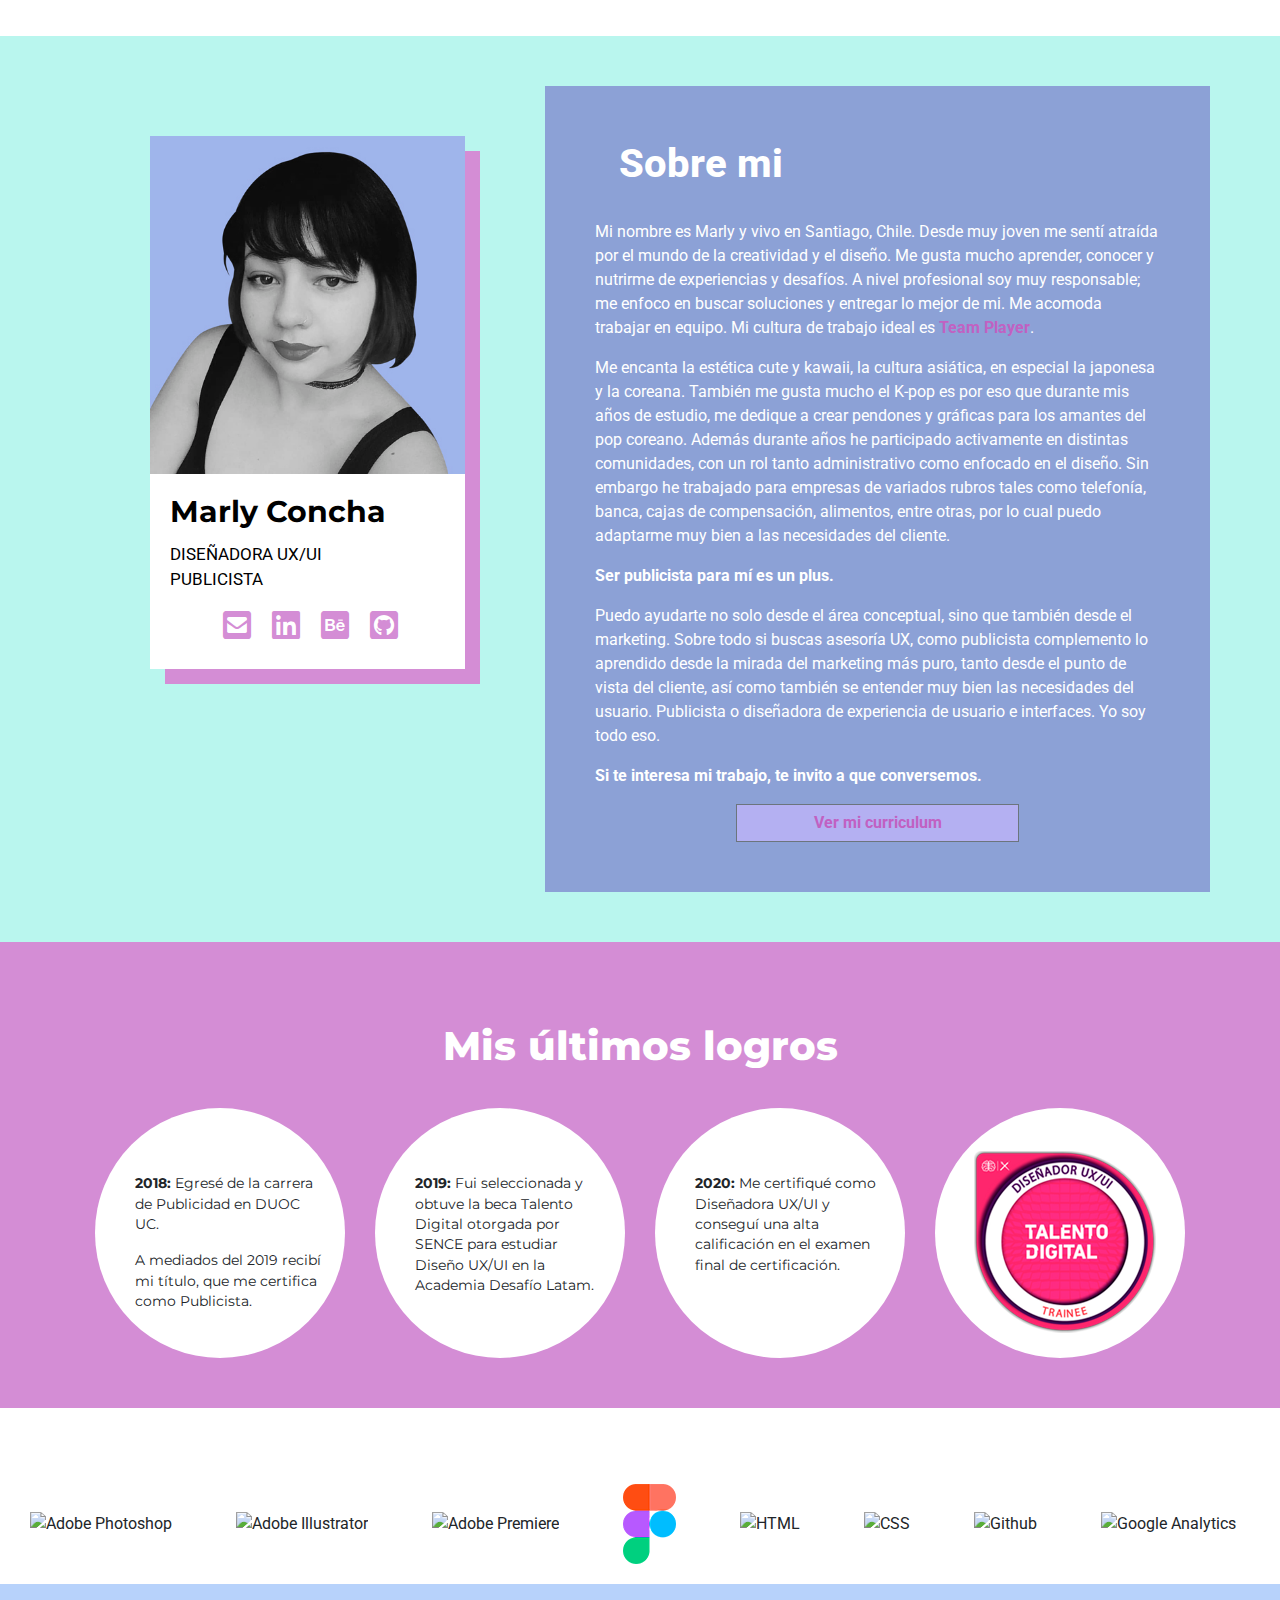
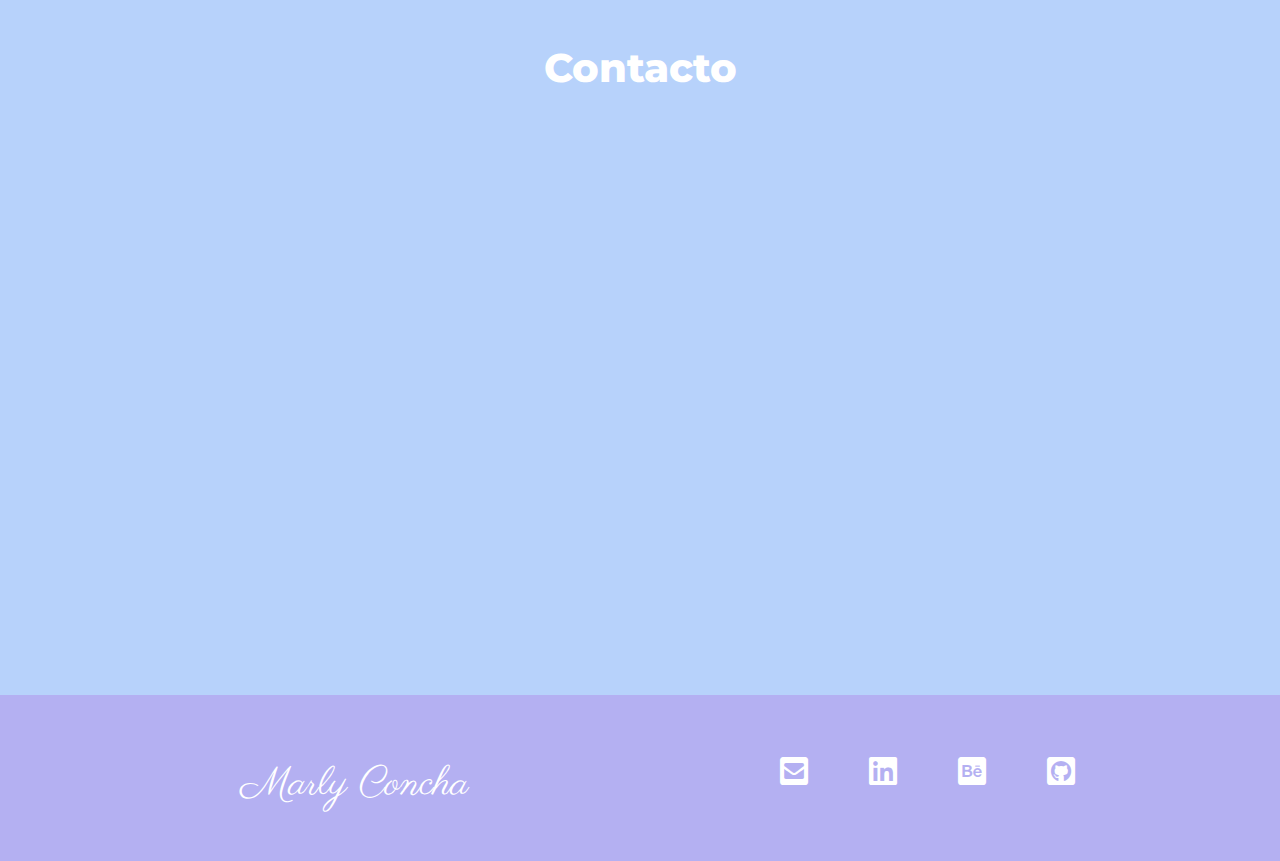
==== commit 3431902c: "Update index.html" ====
--- a/index.html
+++ b/index.html
@@ -118,8 +118,8 @@
     FIN TRABAJOS DESTACADOS -->
 
     <!-- MIS TRABAJOS -->
-    <section id="trabajos" class="miexperiencia">
-        <h1 class="tituloex">Mis trabajos</h1>
+    <section id="trabajos" class="mitrabajo">
+        <h1 class="titulomt">Mis trabajos</h1>
 
         <div class="container tabs_mi">
 
@@ -256,7 +256,7 @@
                                 <div class="hovereffect">
                                     <img class="img-responsive" src="assets/img/portada_aurora.jpg" alt="Aurora Astral">
                                     <div class="overlay">
-                                        <a href="https://marlyconcha.github.io/aurora_astral/">
+                                        <a href="https://marlyconcha.github.io/blog_aurora_astral/">
                                             <h2>Blog Aurora Astral</h2>
                                         </a>
                                     </div>
@@ -266,10 +266,10 @@
                             <div class="col-lg-4 col-md-4 col-sm-6 col-xs-12">
                                 <div class="hovereffect">
                                     <img class="img-responsive" src="assets/img/portada_appbancaria.jpg"
-                                        alt="App bancaria">
-                                    <div class="overlay">
-                                        <a href="https://marlyconcha.github.io/app_bancaria/">
-                                            <h2>APP Bancaria</h2>
+                                        alt="Bancariapp">
+                                    <div class="overlay">
+                                        <a href="https://marlyconcha.github.io/bancariapp/">
+                                            <h2>Bancariapp - App Bancaria</h2>
                                         </a>
                                     </div>
                                 </div>
@@ -351,7 +351,7 @@
 
                     <p>De todas maneras puedes ver más trabajos en mi Behance</p>
 
-                    <p><a href="https://www.behance.net/marlyconcha" title="Behance">BEHANCE</a></p>
+                    <p> ✨ <a href="https://www.behance.net/marlyconcha" title="Behance">BEHANCE</a> ✨ </p>
                 </div>
             </div>
 
--- a/assets/css/style.css
+++ b/assets/css/style.css
@@ -218,14 +218,14 @@
     justify-content: center;
 }
 
-/* EXPERIENCIA */
-
-.miexperiencia {
+/* TRABAJOS */
+
+.mitrabajo {
     text-align: center;
     padding: 30px 0px 60px 0px;
 }
 
-h1.tituloex {
+h1.titulomt {
     font-family: 'Montserrat', sans-serif;
     color: #d48dd5;
     padding: 30px;
@@ -235,7 +235,7 @@
     padding: 20px 30px;
 }
 
-/* TRABAJOS */
+
 
 .mistrabajos {
     background-color: #EECDD6;
@@ -537,7 +537,7 @@
 .ml11 {
     font-family: 'Montserrat', sans-serif;
     font-weight: 700;
-    font-size: 6rem;
+    font-size: 5.3rem;
     margin-top: 1%;
     color: #d48dd5;
 }
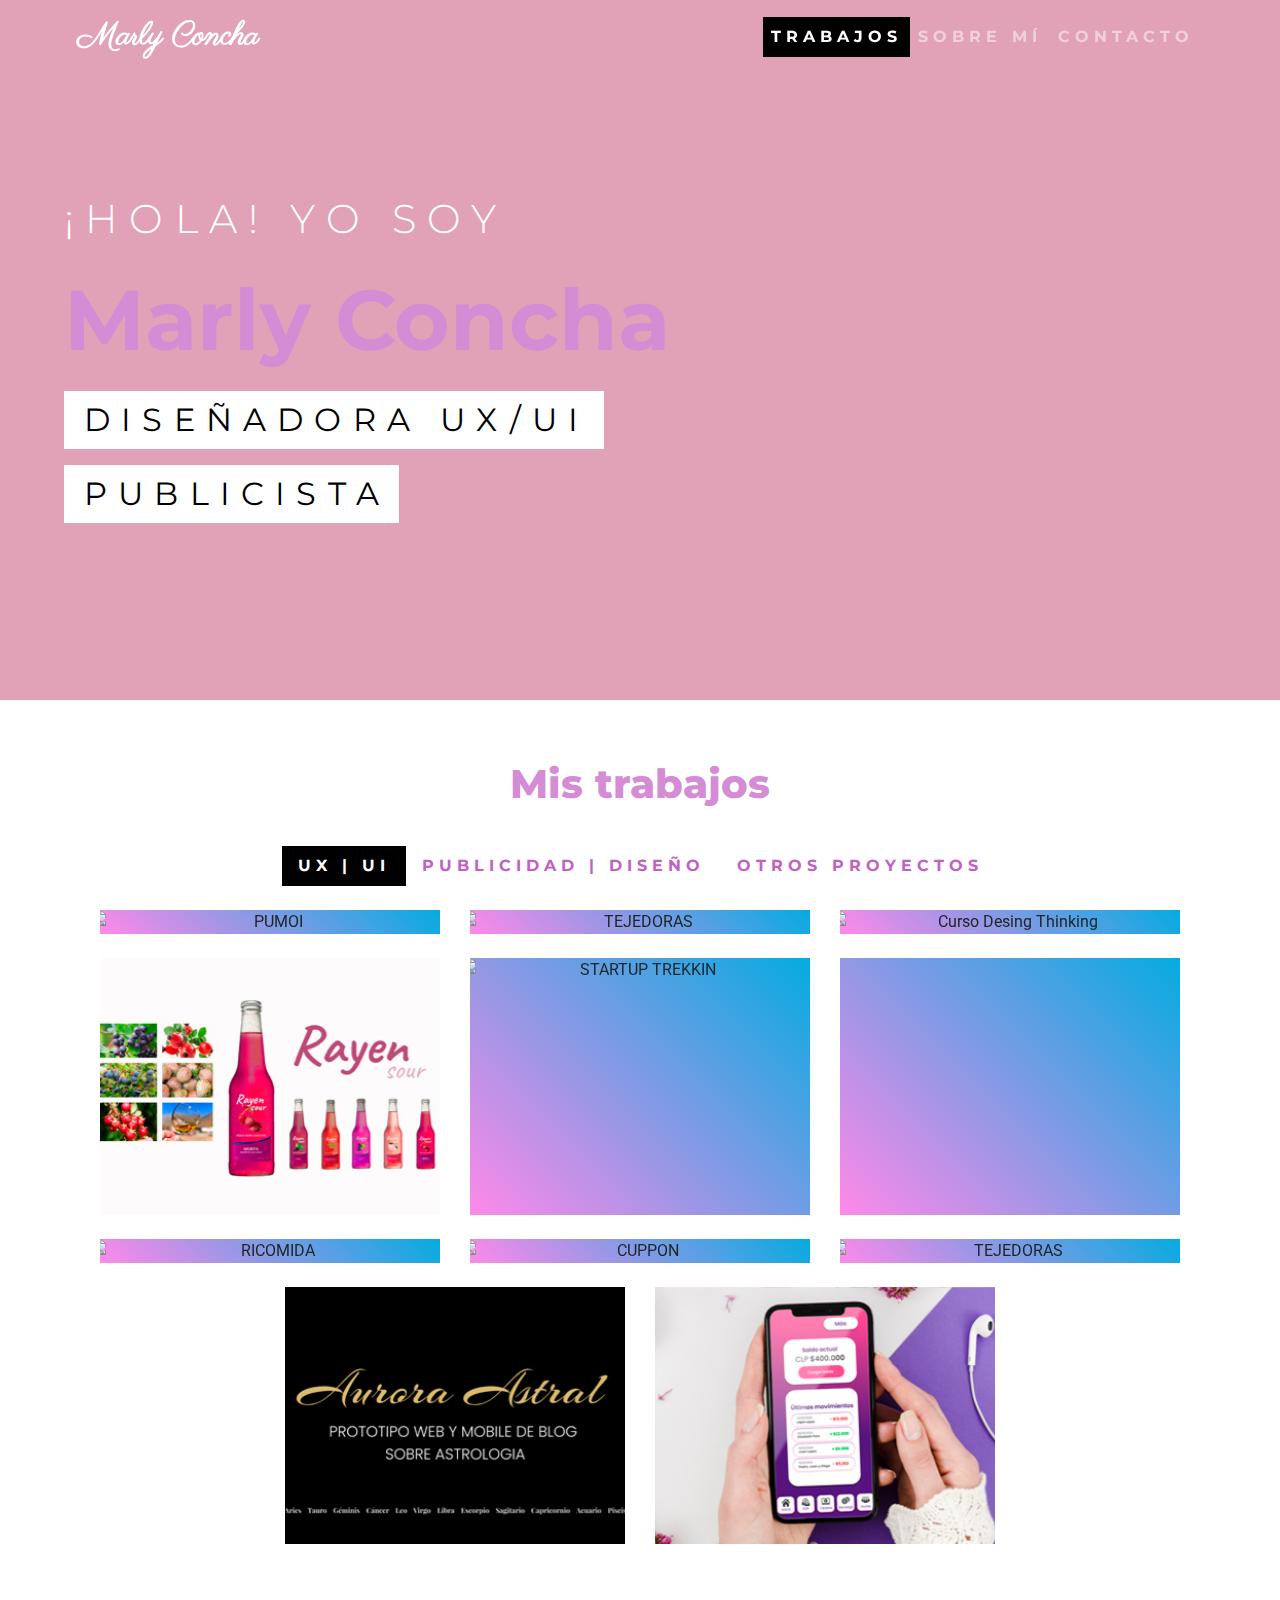
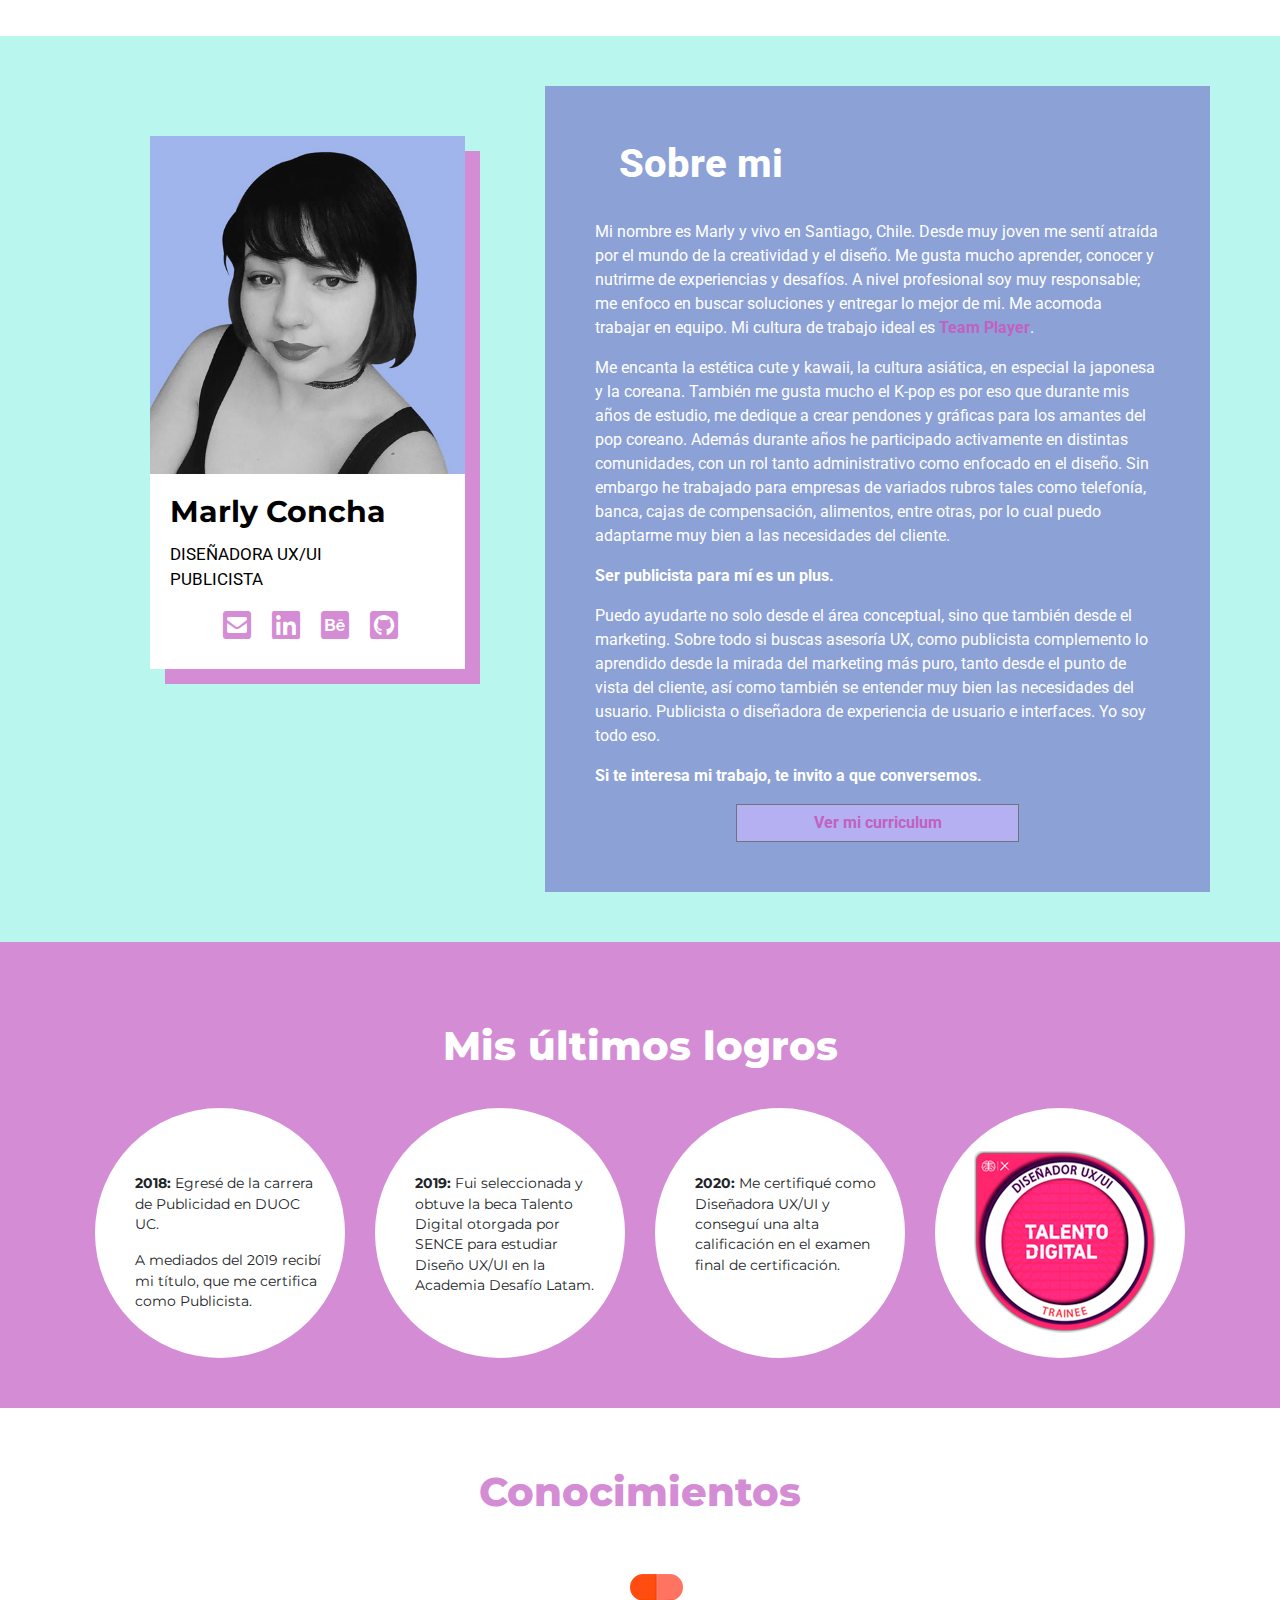
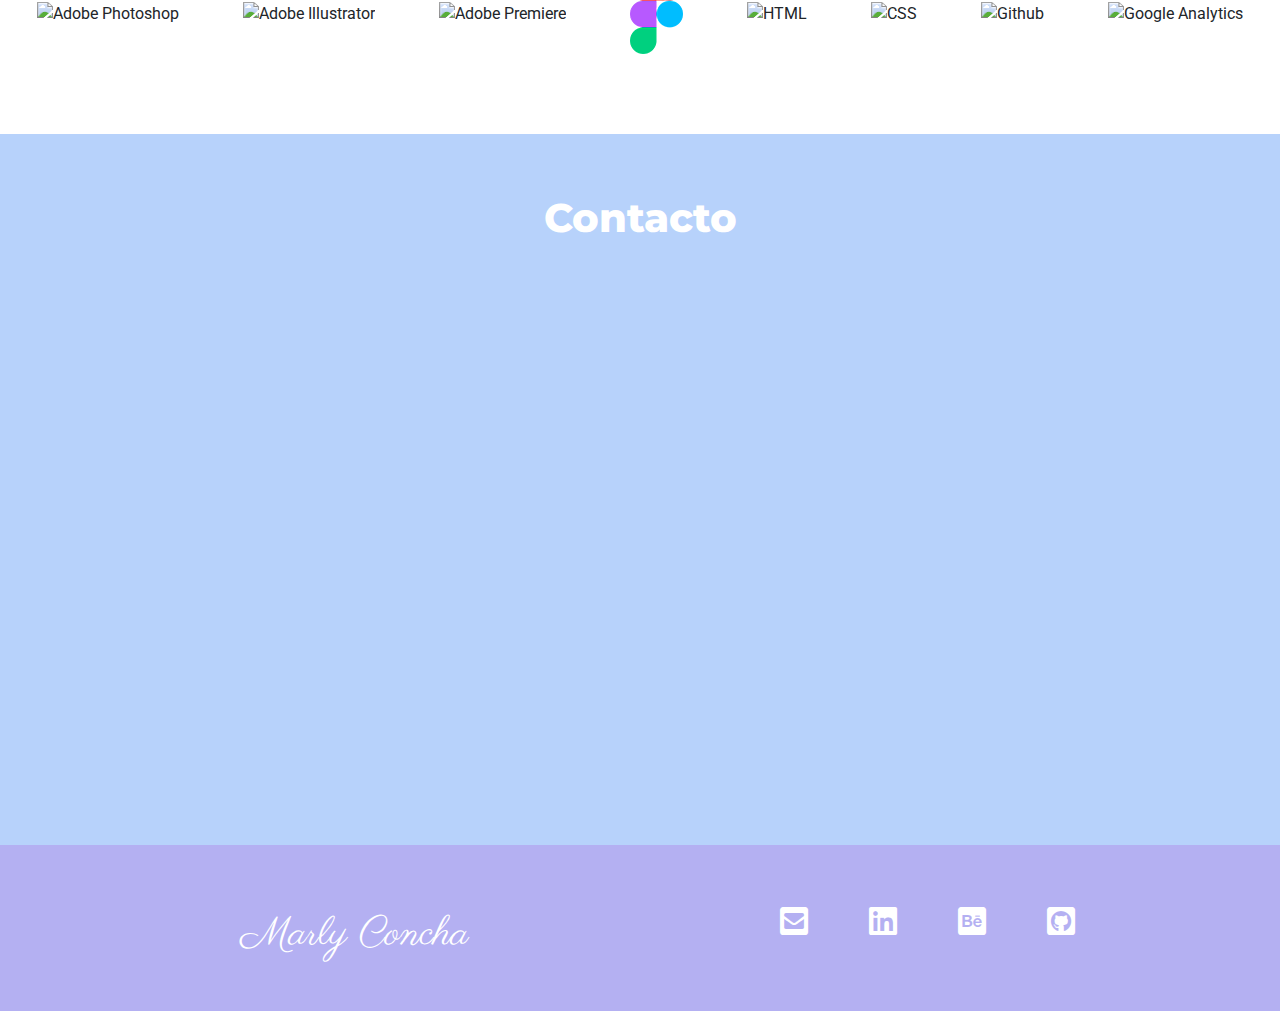
==== commit 808e289d: "Update" ====
--- a/index.html
+++ b/index.html
@@ -427,11 +427,6 @@
                     <p><span style="font-weight: bold;">Si te interesa mi trabajo, te invito a que conversemos.</span>
                     </p>
 
-
-                    <!--
-                    <button class="btn btn-secondary"><a
-                            href="https://drive.google.com/file/d/1BwrjR_ZKTx104lmNcCDHK7w0IEvtYoTc/view?usp=sharing">Ver mi curriculum</a></button> -->
-
                     <div class="button_mc_content">
                         <button class="btn btn-secondary button_mc"><a href="assets/pdf/CV_Marly_Concha.pdf">Ver mi
                                 curriculum</a></button>
@@ -495,8 +490,8 @@
 
     <!-- FIN LOGROS -->
 
-    <section id="experiencia" class="miexperiencia">
-        <h1 class="tituloex">Conocimientos</h1>
+    <section id="experiencia" class="mitrabajo">
+        <h1 class="titulomt">Conocimientos</h1>
         <img src="assets/img/iconphotoshop.png" class="iconex" class="iconex" data-toggle="tooltip"
             data-placement="bottom" title="Adobe Photoshop">
 
--- a/assets/css/style.css
+++ b/assets/css/style.css
@@ -234,8 +234,6 @@
 .iconex {
     padding: 20px 30px;
 }
-
-
 
 .mistrabajos {
     background-color: #EECDD6;
@@ -577,7 +575,7 @@
     .ml11 {
         font-family: 'Montserrat', sans-serif;
         font-weight: 700;
-        font-size: 2.7rem;
+        font-size: 2.3rem;
         color: #ffffff;
         margin-top: 6px;
     }
@@ -588,7 +586,7 @@
         display: inline-block;
         padding-top: 0.1em;
         padding-right: 0.05em;
-        width: 325px;
+        width: 280px;
         padding-left: 10px;
     }
 
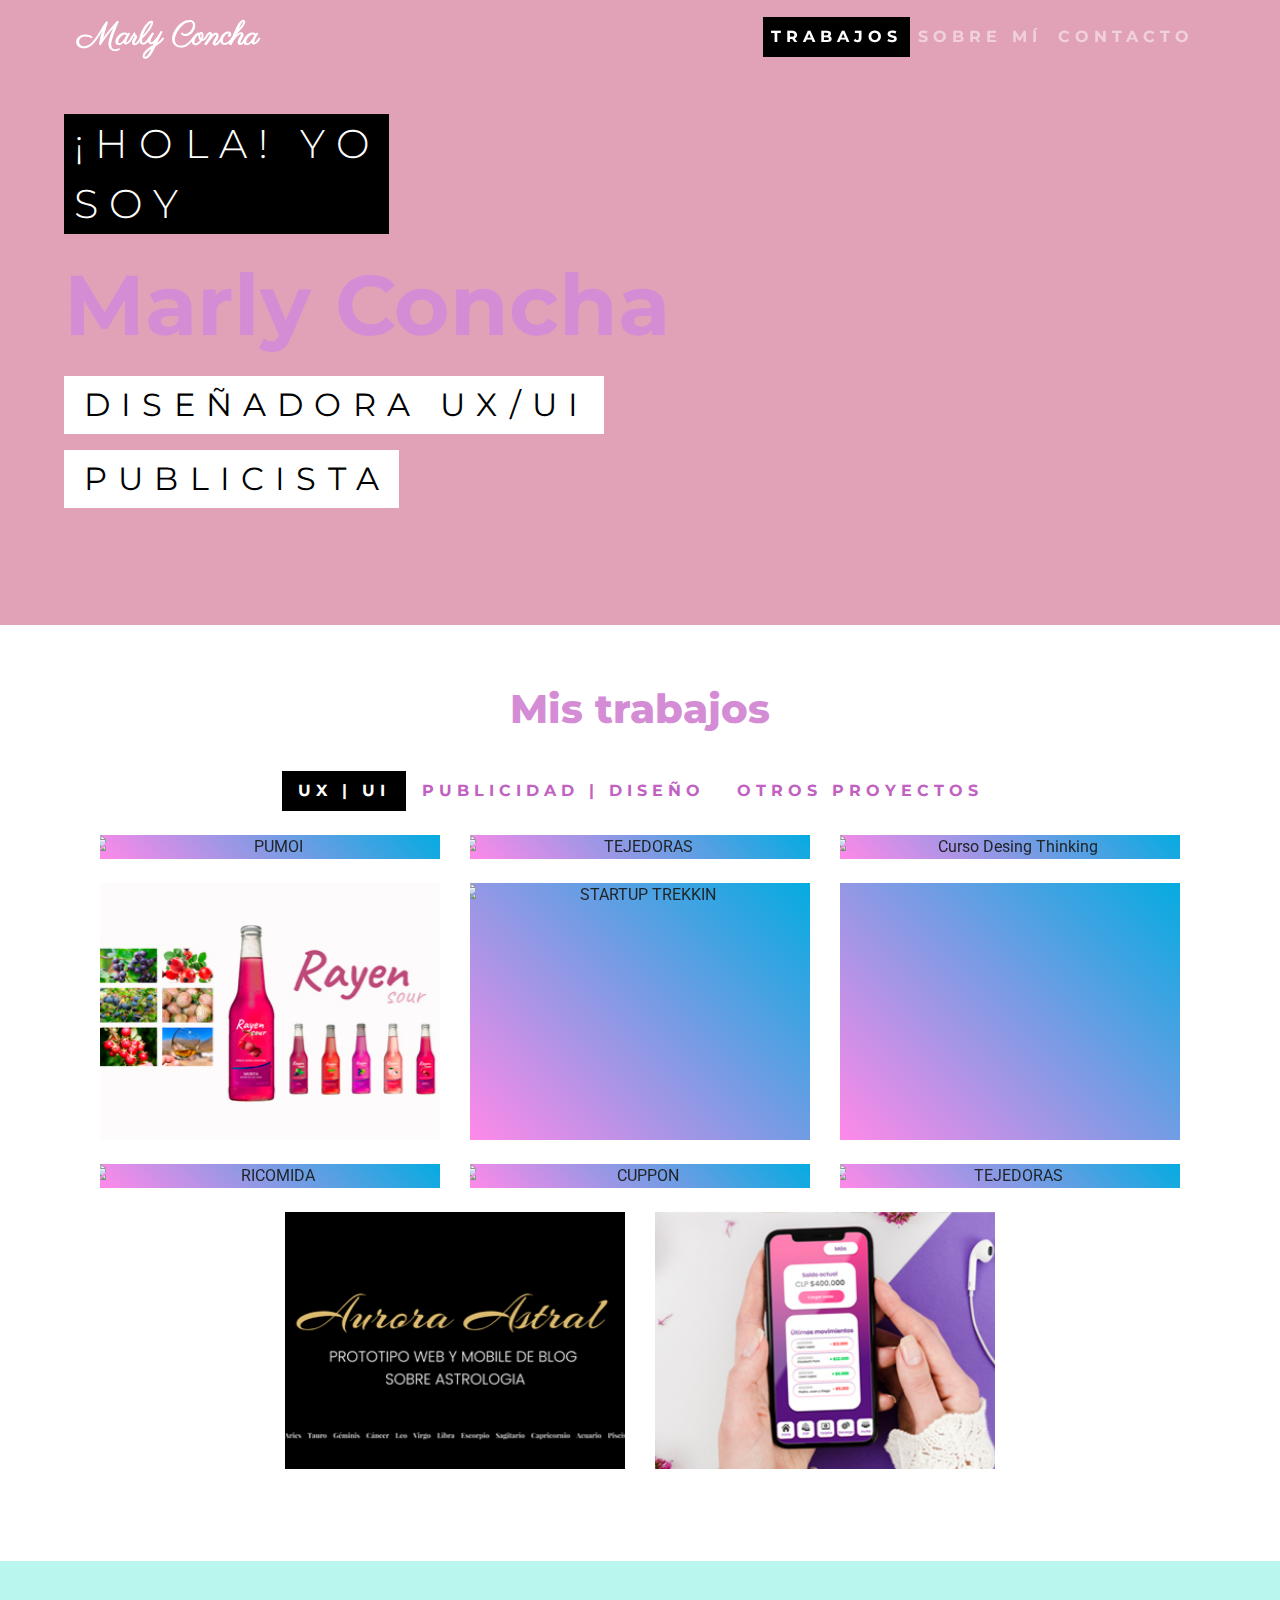
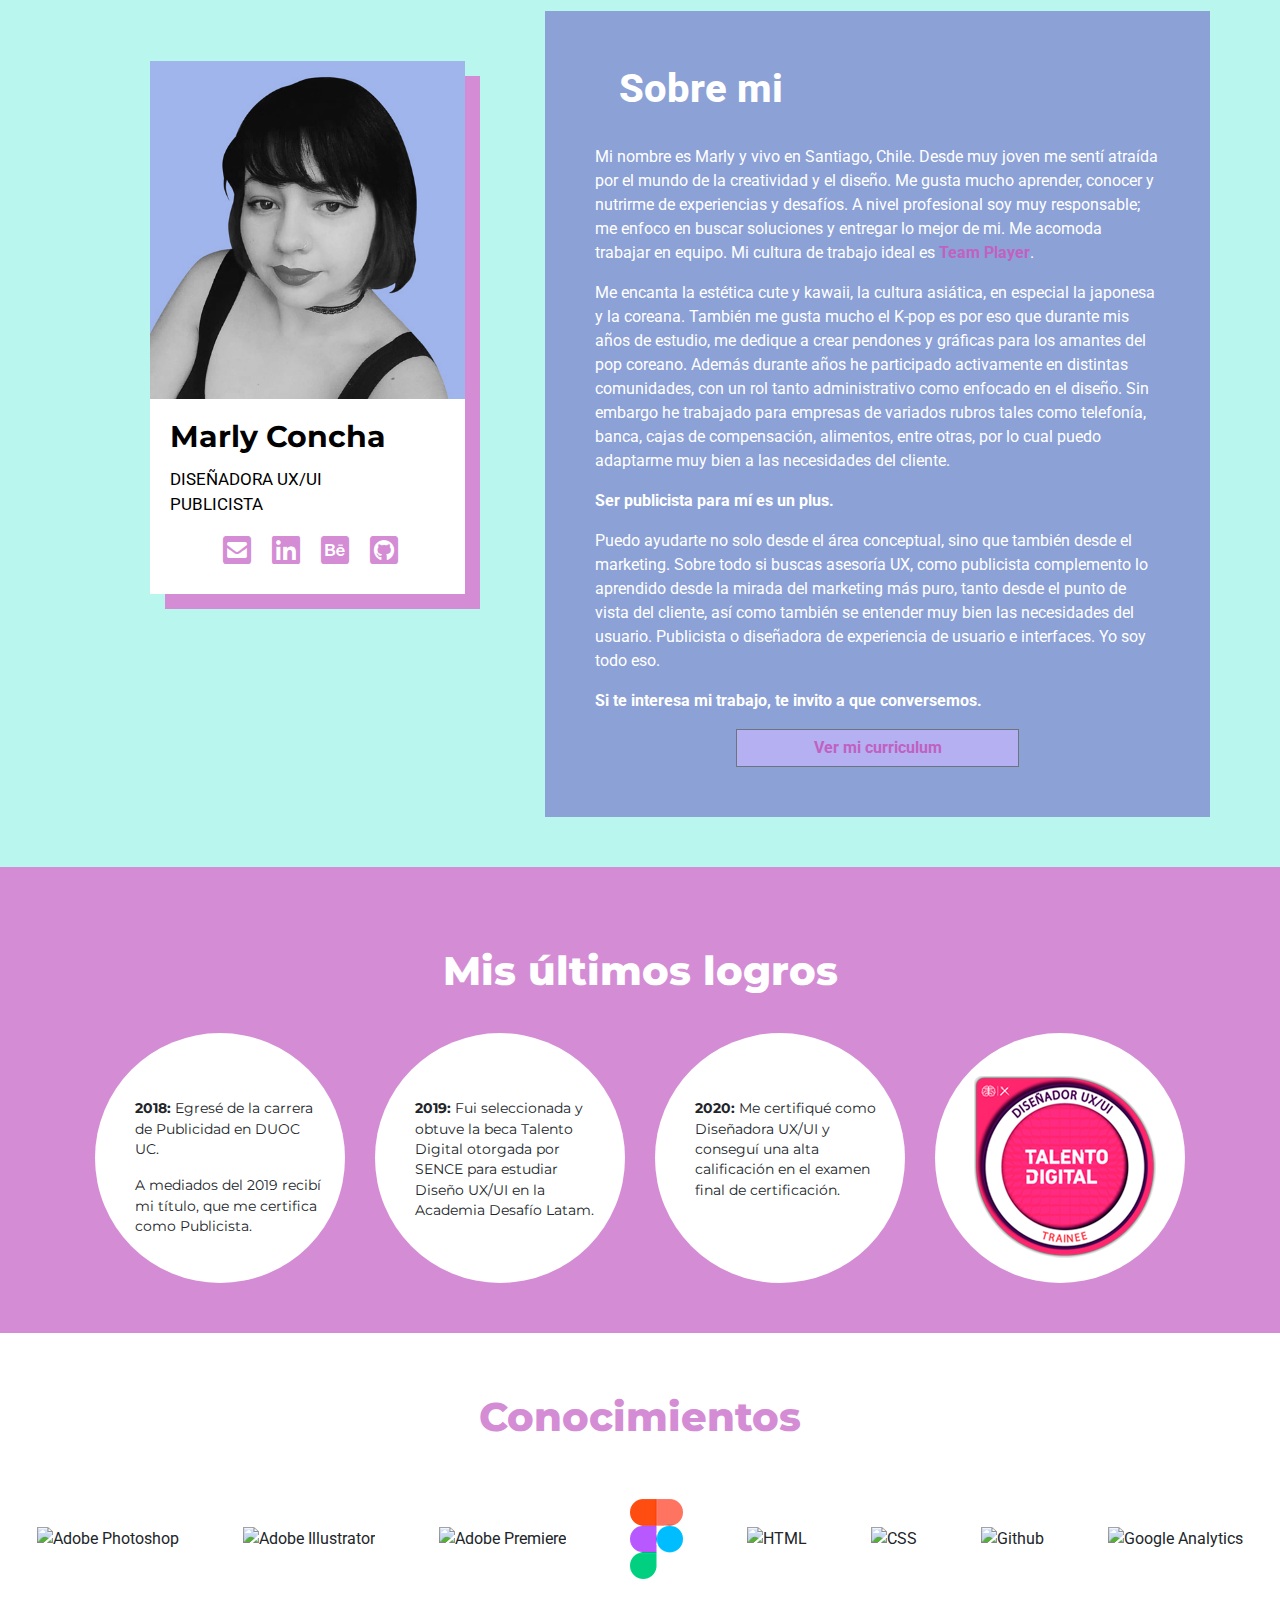
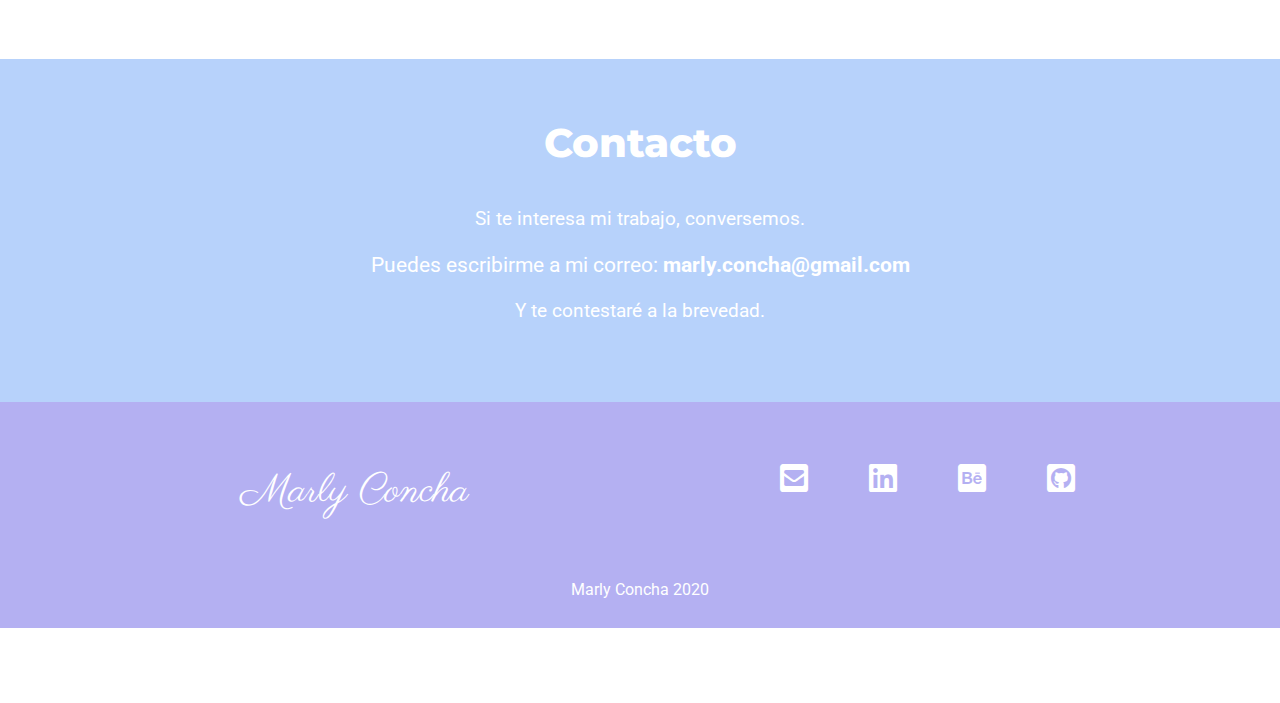
==== commit b40870fc: "Update" ====
--- a/index.html
+++ b/index.html
@@ -519,28 +519,11 @@
     <section id="contacto" class="contacto">
         <h1 class="titulot">Contacto</h1>
 
-        <section id="contacto" class="contactame">
-            <div class="typeform-widget" data-url="https://form.typeform.com/to/B67Kvy"
-                style="width: 100%; height: 500px;"></div>
-            <script>
-                (function () {
-                    var qs, js, q, s, d = document,
-                        gi = d.getElementById,
-                        ce = d.createElement,
-                        gt = d.getElementsByTagName,
-                        id = "typef_orm",
-                        b = "https://embed.typeform.com/";
-                    if (!gi.call(d, id)) {
-                        js = ce.call(d, "script");
-                        js.id = id;
-                        js.src = b + "embed.js";
-                        q = gt.call(d, "script")[0];
-                        q.parentNode.insertBefore(js, q)
-                    }
-                })()
-            </script>
-            <div style="font-family: Sans-Serif;font-size: 12px;color: #ffffff;opacity: 0.5; padding-top: 5px;"></div>
-        </section>
+        <p class="contacto_sub">Si te interesa mi trabajo, conversemos.</p>
+                        <div class="contacto_content"><p>Puedes escribirme a mi correo: <span style="font-weight: bold;">marly.concha@gmail.com</span></p>
+        </div>
+
+        <p class="contacto_sub">Y te contestaré a la brevedad.</p>
 
     </section>
 
@@ -570,7 +553,10 @@
     </footer>
     <!-- FIN FOOTER -->
 
-
+        <!-- FOOTER -->
+            <div class="marca"><p>Marly Concha 2020</span></p>
+            </div>
+        <!-- FIN FOOTER -->
 
     <!-- JQuery -->
     <script type="text/javascript" src="https://cdnjs.cloudflare.com/ajax/libs/jquery/3.5.1/jquery.min.js"></script>
--- a/assets/css/style.css
+++ b/assets/css/style.css
@@ -59,14 +59,15 @@
     background-color: #e1a2b7;
     background-image: url(../img/fondo-maruu.png), url(../img/bg.png);
     background-repeat: no-repeat;
-    background-size: initial;
-    background-position: right;
+    background-size: 100%, cover;
+    background-position: left;
     background-repeat: no-repeat;
     height: 700px;
+    margin-top: -75px;
 }
 
 .header__text {
-    font-size: 2.8rem;
+    font-size: 1rem;
     color: #ffffff;
     text-align: left;
     padding: 1.8rem 4rem 0px 4rem;
@@ -75,34 +76,38 @@
 p.header {
     font-family: 'Montserrat', sans-serif;
     font-weight: 300;
-    font-size: 2.5rem;
-    margin: 10rem 0px 0px 0px;
-    color: #ffffff;
-    letter-spacing: 0.7rem;
+    font-size: 1rem;
+    margin: 28rem 0px 0px 0px;
+    padding-left: 10px;
+    color: #ffffff;
+    background-color: #000000;
+    width: 250px;
+    letter-spacing: 0.5rem;
 }
 
 p.subtitulo {
     font-family: 'Montserrat', sans-serif;
-    font-size: 2rem;
+    font-size: 1rem;
     color: #000000;
     background-color: #ffffff;
-    letter-spacing: 0.7rem;
-    width: 540px;
+    letter-spacing: 0.2rem;
+    width: 250px;
     padding: 5px 5px 5px 20px;
 }
 
 p.subtitulo2 {
     font-family: 'Montserrat', sans-serif;
-    font-size: 2rem;
+    font-size: 1rem;
     color: #000000;
     background-color: #ffffff;
-    letter-spacing: 0.7rem;
-    width: 335px;
+    letter-spacing: 0.2rem;
+    width: 160px;
     padding: 5px 5px 5px 20px;
 }
 
-/* Extra small devices (portrait phones, less than 576px)*/
-@media (max-width: 768px) {
+
+/* Small devices (landscape phones, less than 768px)*/
+@media (min-width: 768px) {
 
     .hero__section {
         background-color: #e1a2b7;
@@ -156,6 +161,57 @@
 
 }
 
+/* Large devices (desktops, 992px and up) */
+@media (min-width: 992px) {
+
+    .hero__section {
+        background-color: #e1a2b7;
+        background-image: url(../img/fondo-maruu.png), url(../img/bg.png);
+        background-repeat: no-repeat;
+        background-size: initial;
+        background-position: right;
+        background-repeat: no-repeat;
+        height: 700px;
+    }
+
+    .header__text {
+        font-size: 2.8rem;
+        color: #ffffff;
+        text-align: left;
+        padding: 1.8rem 4rem 0px 4rem;
+    }
+
+    p.header {
+        font-family: 'Montserrat', sans-serif;
+        font-weight: 300;
+        font-size: 2.5rem;
+        margin: 10rem 0px 0px 0px;
+        color: #ffffff;
+        letter-spacing: 0.7rem;
+    }
+
+    p.subtitulo {
+        font-family: 'Montserrat', sans-serif;
+        font-size: 2rem;
+        color: #000000;
+        background-color: #ffffff;
+        letter-spacing: 0.7rem;
+        width: 540px;
+        padding: 5px 5px 5px 20px;
+    }
+
+    p.subtitulo2 {
+        font-family: 'Montserrat', sans-serif;
+        font-size: 2rem;
+        color: #000000;
+        background-color: #ffffff;
+        letter-spacing: 0.7rem;
+        width: 335px;
+        padding: 5px 5px 5px 20px;
+    }
+
+}
+
 /* SOBRE MÍ */
 
 .sobremi {
@@ -289,6 +345,18 @@
     font-family: 'Montserrat', sans-serif;
     color: #ffffff;
     padding: 30px;
+}
+
+.contacto_sub {
+    color: #fff;
+    text-align: center;
+    font-size: 1.2rem;
+}
+
+.contacto_content {
+    color: #fff;
+    text-align: center;
+    font-size: 1.3rem;
 }
 
 
@@ -367,6 +435,15 @@
     padding: 60px 0px 30px 0px;
     text-align: center;
     color: #ffffff;
+}
+
+.marca 
+{
+    background-color: #b4b0f2;
+    padding: 10px 0px 10px 0px;
+    text-align: center;
+    color: #ffffff;
+    font-size: 1rem;
 }
 
 i {
@@ -568,28 +645,27 @@
     line-height: 1em;
 }
 
-/* Extra small devices (portrait phones, less than 576px) */
-
+/* Medium devices (tablets, 768px and up) */
 @media (max-width: 768px) {
 
     .ml11 {
         font-family: 'Montserrat', sans-serif;
         font-weight: 700;
-        font-size: 2.3rem;
+        font-size: 2rem;
         color: #ffffff;
         margin-top: 6px;
     }
-
+    
     .ml11 .text-wrapper {
         background-color: #d48dd5;
         position: relative;
         display: inline-block;
         padding-top: 0.1em;
         padding-right: 0.05em;
-        width: 280px;
+        width: 250px;
         padding-left: 10px;
     }
-
+    
     .ml11 .line {
         opacity: 0;
         position: sticky;
@@ -597,12 +673,12 @@
         height: 100%;
         width: 15px;
     }
-
+    
     .ml11 .line1 {
         top: 0;
         left: 0;
     }
-
+    
     .ml11 .letter {
         display: inline-block;
         line-height: none;
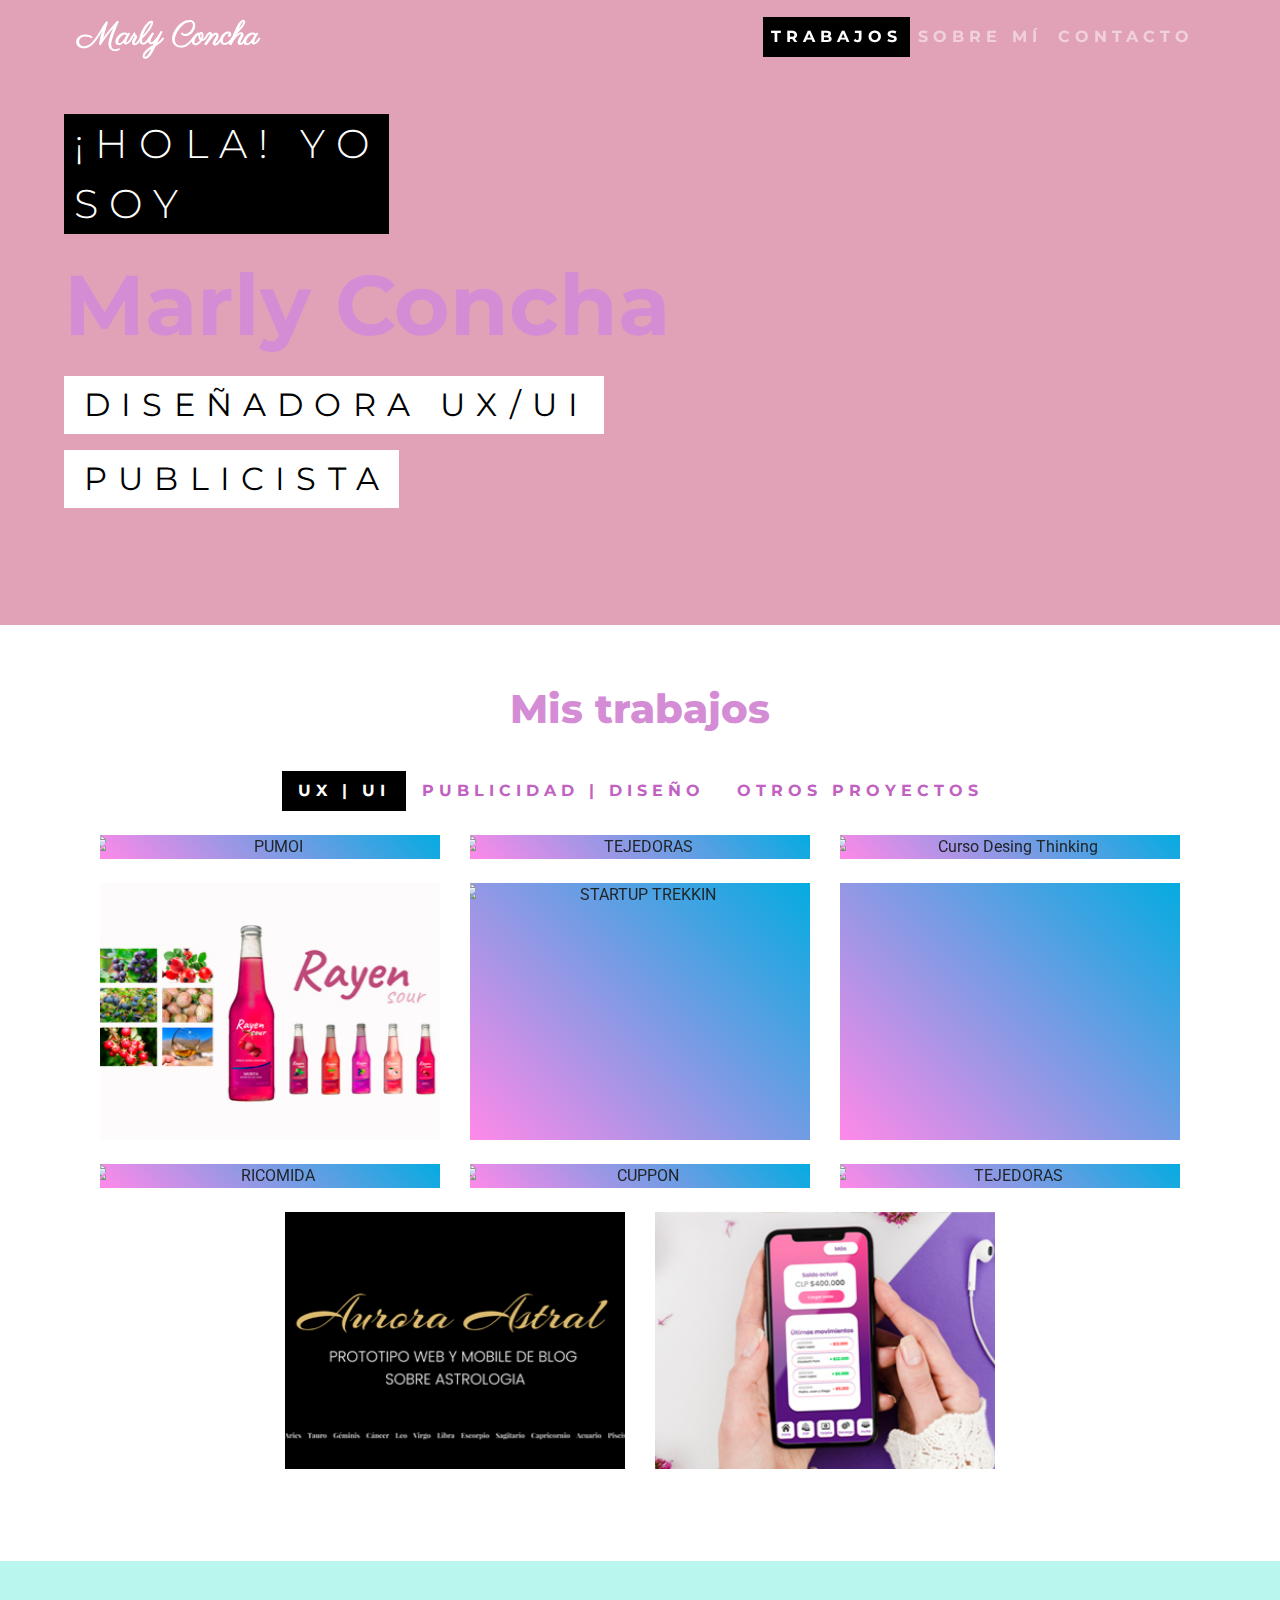
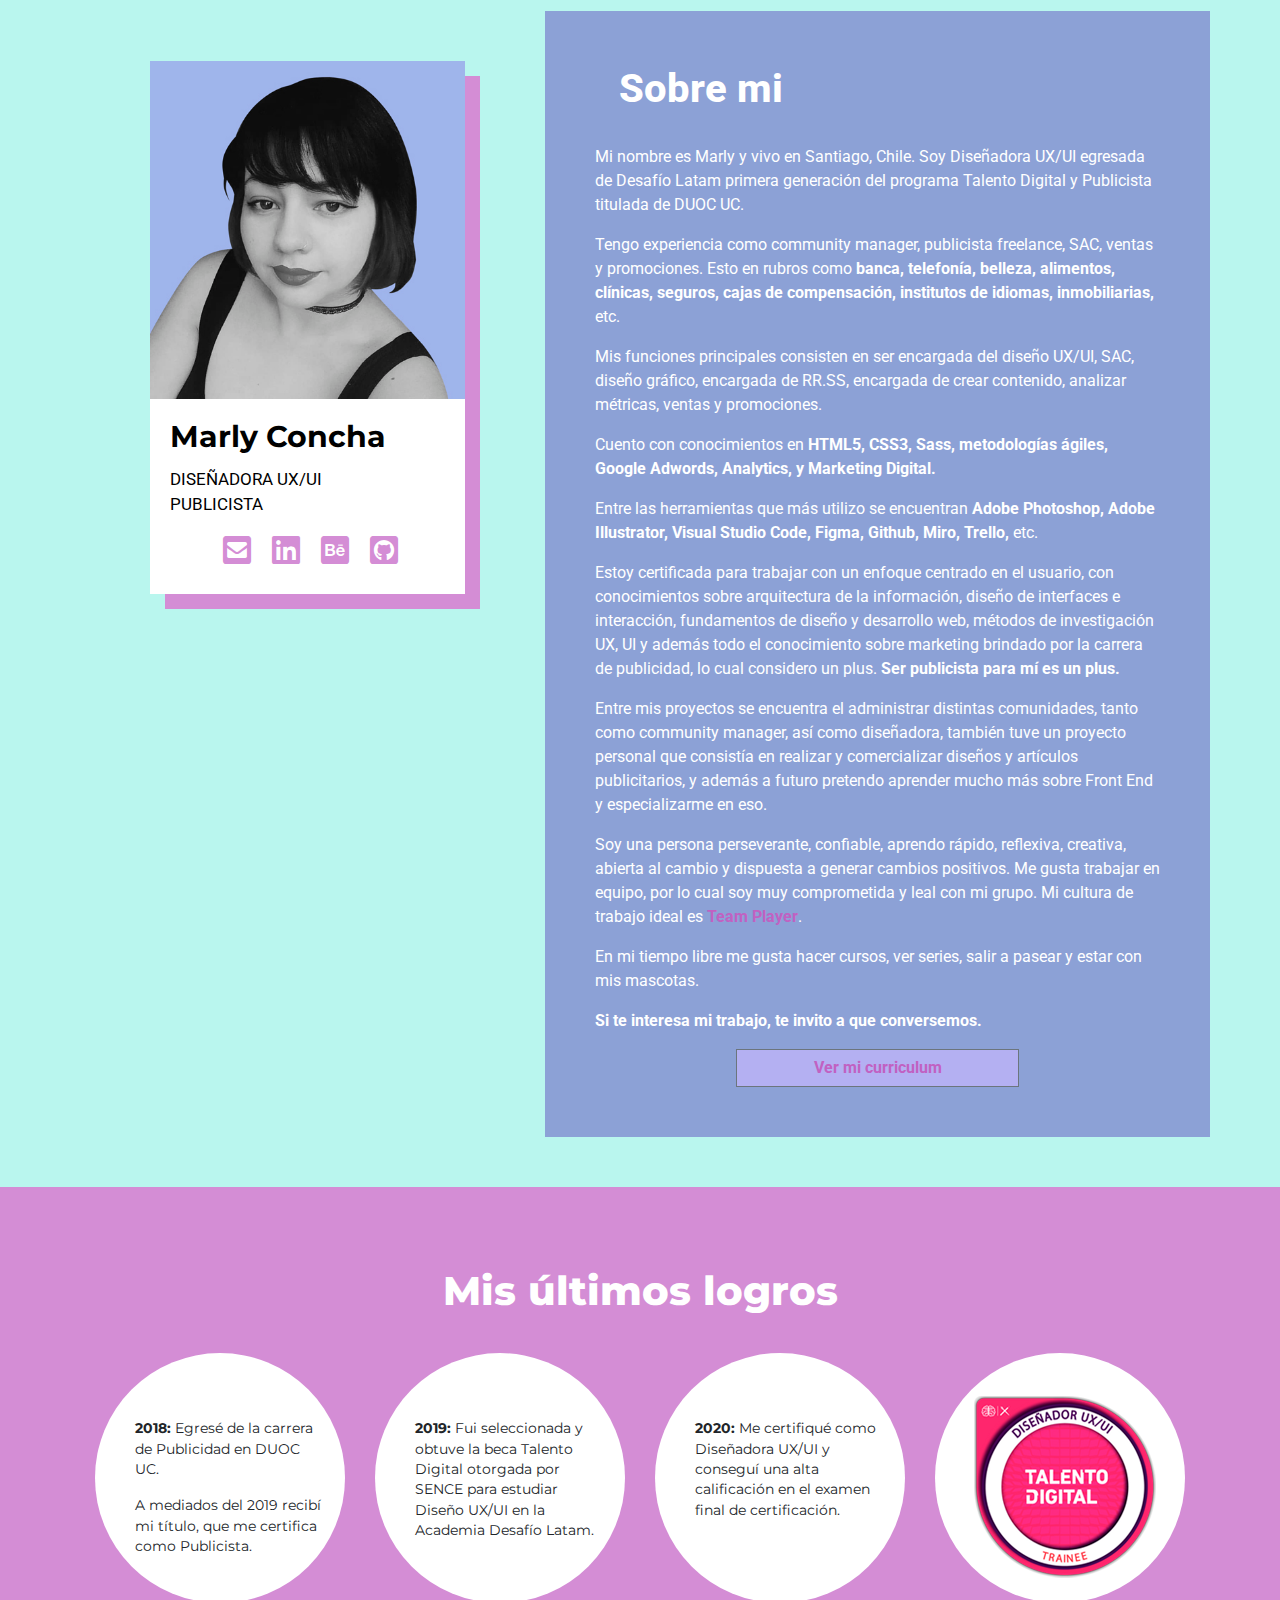
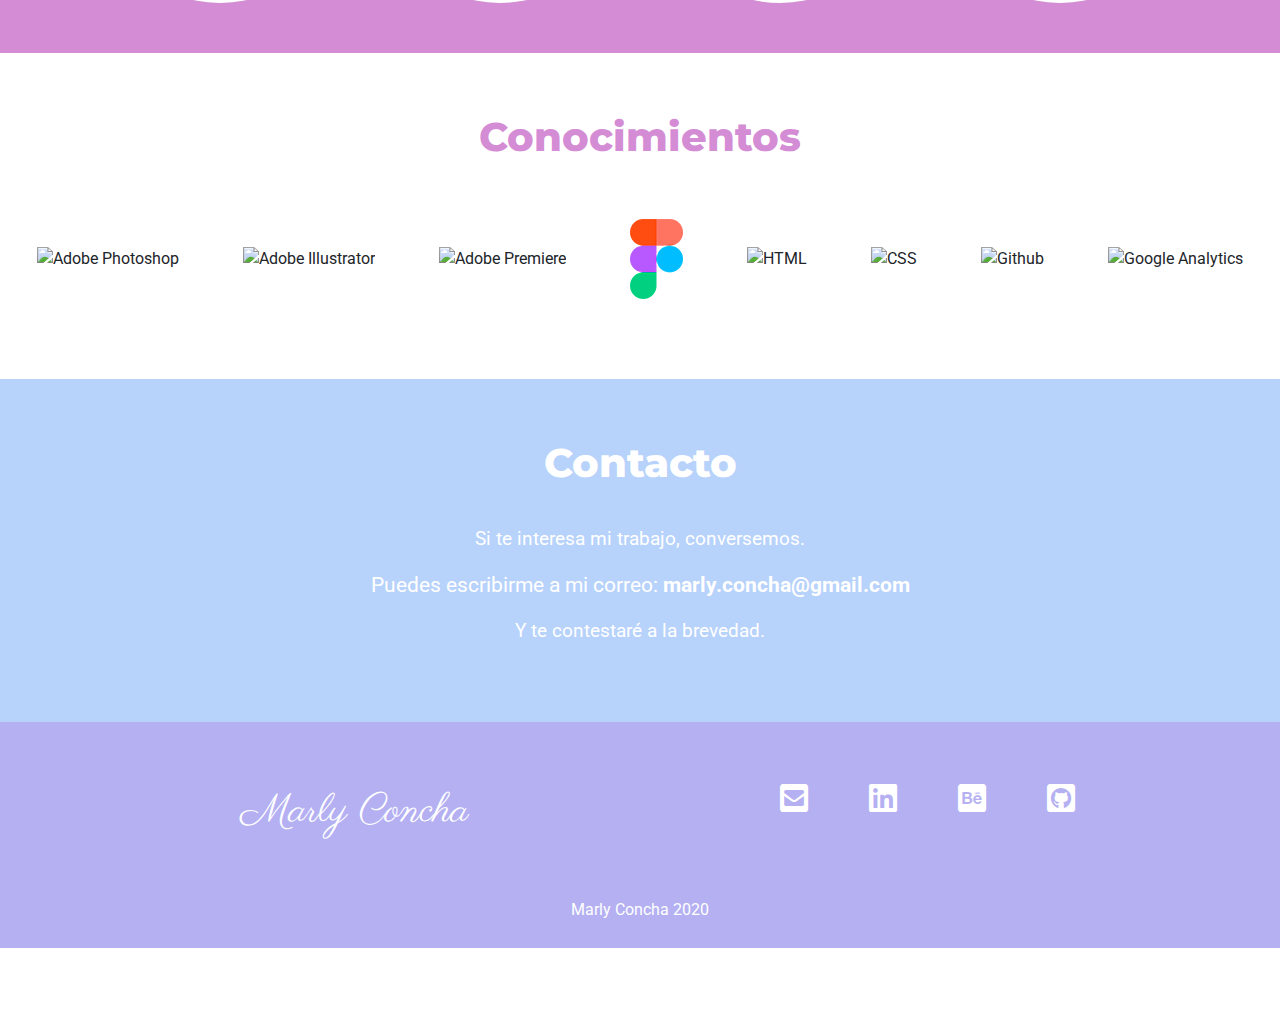
==== commit cd23ca3e: "Update index.html" ====
--- a/index.html
+++ b/index.html
@@ -324,7 +324,8 @@
                                 <div class="hovereffect">
                                     <img class="img-responsive" src="assets/img/portada_jac.png" alt="JAC">
                                     <div class="overlay">
-                                        <a href="https://www.behance.net/gallery/101830645/Tu-companero-perfecto-JAC-Motors">
+                                        <a
+                                            href="https://www.behance.net/gallery/101830645/Tu-companero-perfecto-JAC-Motors">
                                             <h2>JAC</h2>
                                         </a>
                                     </div>
@@ -333,8 +334,7 @@
 
                             <div class="col-lg-4 col-md-4 col-sm-6 col-xs-12">
                                 <div class="hovereffect">
-                                    <img class="img-responsive" src="assets/img/portada_caserta.png"
-                                        alt="Caserta">
+                                    <img class="img-responsive" src="assets/img/portada_caserta.png" alt="Caserta">
                                     <div class="overlay">
                                         <a href="https://www.behance.net/gallery/101830463/Esperanza-Caserta">
                                             <h2>CASERTA</h2>
@@ -398,31 +398,46 @@
                 </div>
                 <div class="col-sm-7 bg-warning sobremi_content">
                     <h1 class="p-4">Sobre mi</h1>
-                    <p>Mi nombre es Marly y vivo en Santiago, Chile. Desde muy joven me sentí atraída por el
-                        mundo de la creatividad y el diseño. Me gusta mucho aprender, conocer y nutrirme
-                        de experiencias y desafíos. A nivel profesional soy muy responsable; me enfoco en buscar
-                        soluciones y entregar lo mejor de mi. Me acomoda trabajar en equipo. Mi cultura de trabajo ideal
-                        es <a
-                            href="https://www.getonbrd.com/quizzes/webpro-cultural-fit/assessments/734843cf1fafc6a77067e505f58ed2b1/share?utm_source"
-                            title="Cultural fit">Team Player</a>.
+
+                    <p>Mi nombre es Marly y vivo en Santiago, Chile. Soy Diseñadora UX/UI egresada de Desafío Latam
+                        primera generación del programa Talento Digital y Publicista titulada de DUOC UC.</p>
+
+                    <p>Tengo experiencia como community manager, publicista freelance, SAC, ventas y promociones. Esto
+                        en rubros como <span style="font-weight: bold;">banca, telefonía, belleza, alimentos, clínicas,
+                            seguros, cajas de compensación,
+                            institutos de idiomas, inmobiliarias,</span> etc.</p>
+
+                    <p>Mis funciones principales consisten en ser encargada del diseño UX/UI, SAC, diseño gráfico,
+                        encargada de RR.SS, encargada de crear contenido, analizar métricas, ventas y promociones.</p>
+
+                    <p>Cuento con conocimientos en <span style="font-weight: bold;">HTML5, CSS3, Sass, metodologías
+                            ágiles, Google Adwords, Analytics, y
+                            Marketing Digital.</span></p>
+
+                    <p>Entre las herramientas que más utilizo se encuentran <span style="font-weight: bold;">Adobe
+                            Photoshop, Adobe Illustrator, Visual
+                            Studio Code, Figma, Github, Miro, Trello,</span> etc.</p>
+
+                    <p>Estoy certificada para trabajar con un enfoque centrado en el usuario, con conocimientos sobre
+                        arquitectura de la información, diseño de interfaces e interacción, fundamentos de diseño y
+                        desarrollo web, métodos de investigación UX, UI y además todo el conocimiento sobre marketing
+                        brindado por la carrera de publicidad, lo cual considero un plus. <span
+                            style="font-weight: bold;">Ser publicista para mí es un plus.</span></p>
+
+                    <p>Entre mis proyectos se encuentra el administrar distintas comunidades, tanto como community
+                        manager, así como diseñadora, también tuve un proyecto personal que consistía en realizar y
+                        comercializar diseños y artículos publicitarios, y además a futuro pretendo aprender mucho más
+                        sobre Front End y especializarme en eso.</p>
+
+                    <p></p>Soy una persona perseverante, confiable, aprendo rápido, reflexiva, creativa, abierta al
+                    cambio y dispuesta a generar cambios positivos. Me gusta trabajar en equipo, por lo cual soy muy
+                    comprometida y leal con mi grupo. Mi cultura de trabajo ideal
+                    es <a
+                        href="https://www.getonbrd.com/quizzes/webpro-cultural-fit/assessments/734843cf1fafc6a77067e505f58ed2b1/share?utm_source"
+                        title="Cultural fit">Team Player</a>.</p>
+
+                    <p>En mi tiempo libre me gusta hacer cursos, ver series, salir a pasear y estar con mis mascotas.
                     </p>
-
-                    <p>Me encanta la estética cute y kawaii, la cultura asiática, en especial la
-                        japonesa y la coreana. También me gusta mucho el K-pop es por eso que durante mis años de
-                        estudio, me dedique a crear pendones y gráficas para los amantes del pop coreano. Además durante
-                        años he participado
-                        activamente en distintas comunidades, con un rol tanto administrativo como enfocado en el
-                        diseño. Sin embargo he trabajado para empresas de variados rubros tales como telefonía, banca,
-                        cajas de compensación, alimentos,
-                        entre otras, por lo cual puedo adaptarme muy bien a las necesidades del cliente.</p>
-
-                    <p><span style="font-weight: bold;">Ser publicista para mí es un plus.</span></p>
-
-                    <p>Puedo ayudarte no solo desde el área conceptual, sino que también desde el marketing. Sobre todo
-                        si buscas asesoría UX, como publicista complemento lo aprendido desde la mirada del marketing
-                        más puro, tanto desde el punto de vista del cliente, así como también se entender muy bien las
-                        necesidades del usuario. Publicista o diseñadora de experiencia de usuario e interfaces. Yo soy
-                        todo eso.</p>
 
                     <p><span style="font-weight: bold;">Si te interesa mi trabajo, te invito a que conversemos.</span>
                     </p>
@@ -431,8 +446,6 @@
                         <button class="btn btn-secondary button_mc"><a href="assets/pdf/CV_Marly_Concha.pdf">Ver mi
                                 curriculum</a></button>
                     </div>
-
-
                 </div>
             </div>
         </div>
@@ -520,7 +533,8 @@
         <h1 class="titulot">Contacto</h1>
 
         <p class="contacto_sub">Si te interesa mi trabajo, conversemos.</p>
-                        <div class="contacto_content"><p>Puedes escribirme a mi correo: <span style="font-weight: bold;">marly.concha@gmail.com</span></p>
+        <div class="contacto_content">
+            <p>Puedes escribirme a mi correo: <span style="font-weight: bold;">marly.concha@gmail.com</span></p>
         </div>
 
         <p class="contacto_sub">Y te contestaré a la brevedad.</p>
@@ -553,10 +567,11 @@
     </footer>
     <!-- FIN FOOTER -->
 
-        <!-- FOOTER -->
-            <div class="marca"><p>Marly Concha 2020</span></p>
-            </div>
-        <!-- FIN FOOTER -->
+    <!-- FOOTER -->
+    <div class="marca">
+        <p>Marly Concha 2020</span></p>
+    </div>
+    <!-- FIN FOOTER -->
 
     <!-- JQuery -->
     <script type="text/javascript" src="https://cdnjs.cloudflare.com/ajax/libs/jquery/3.5.1/jquery.min.js"></script>
